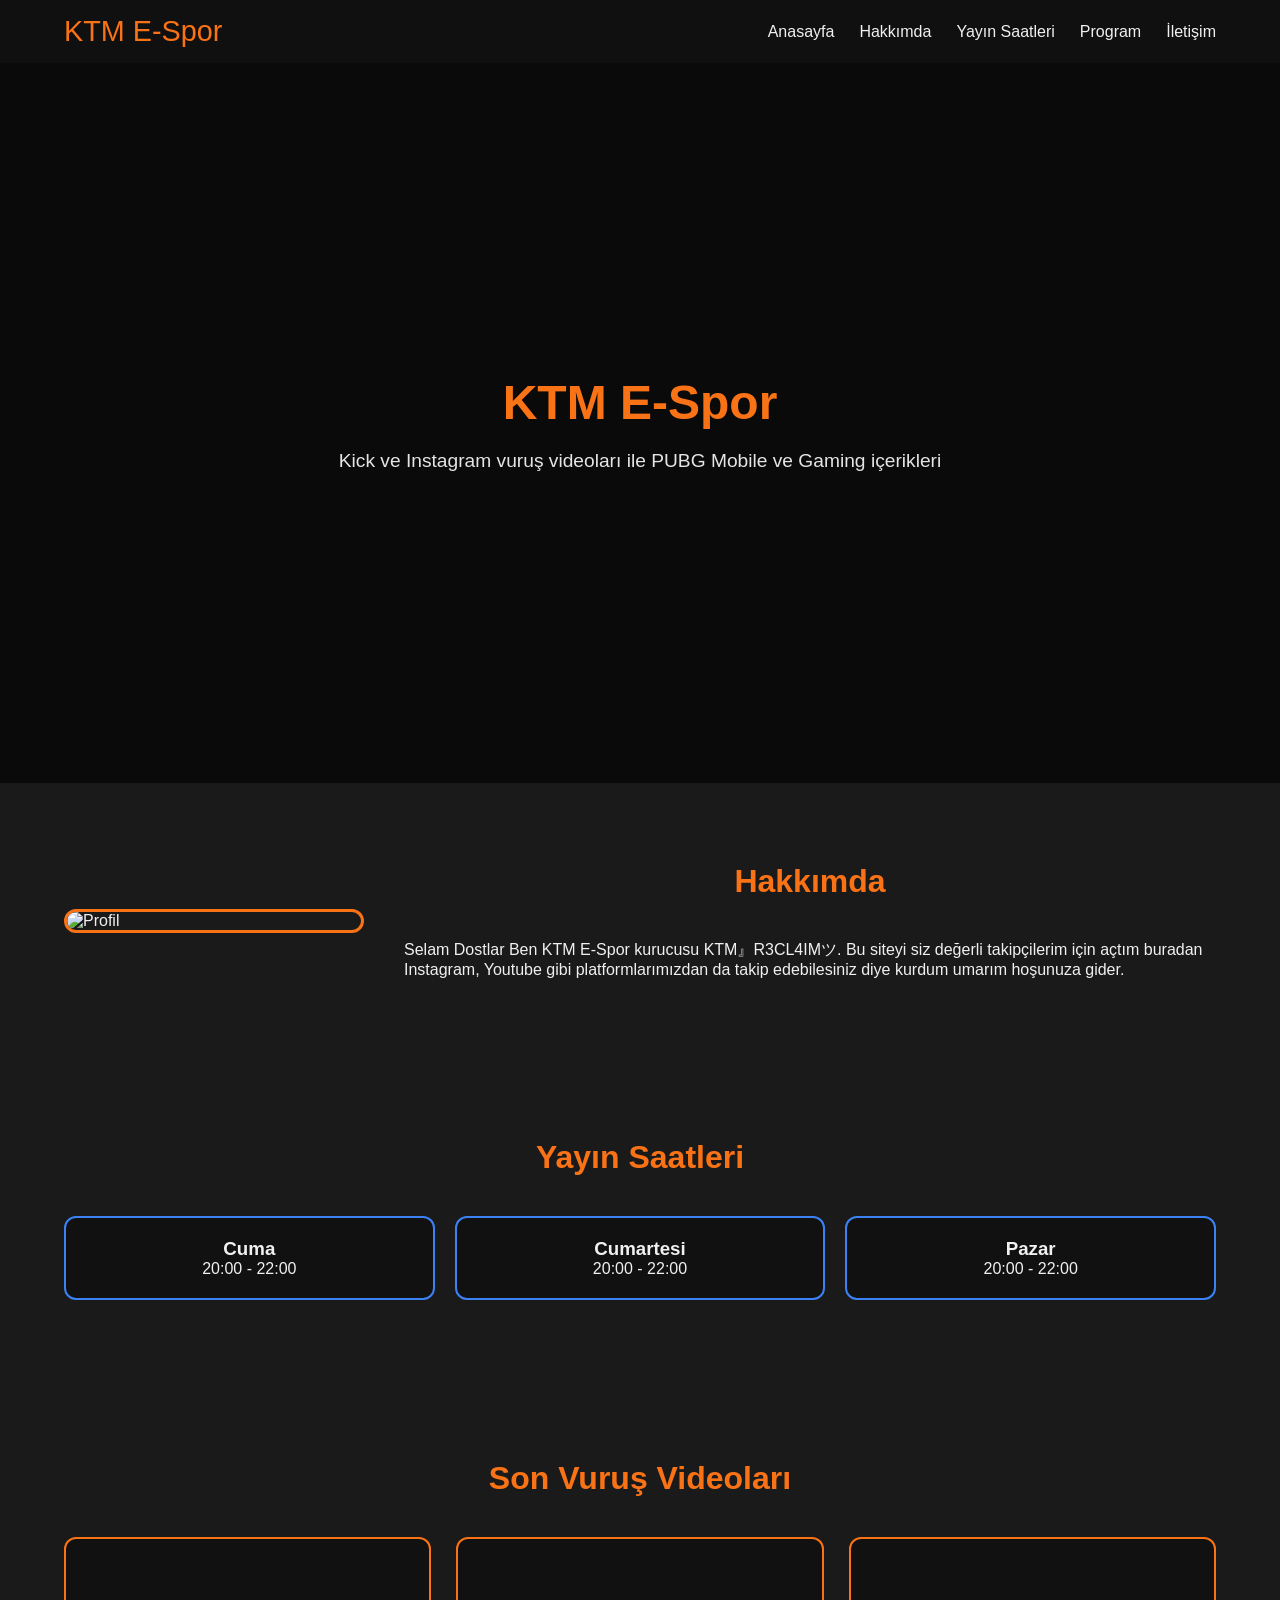
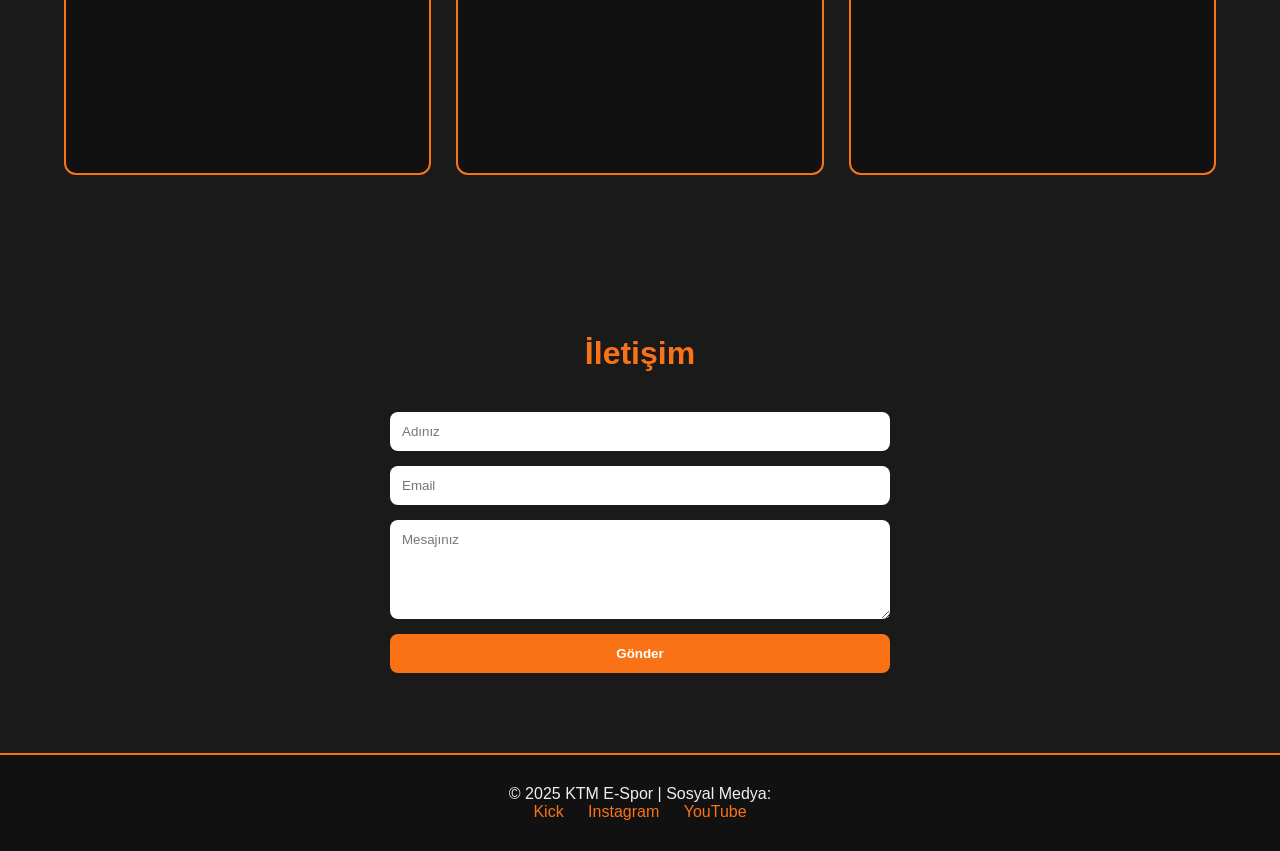
==== index.html @ 030e17f5 "Update index.html" ====
<!DOCTYPE html>
<html lang="tr">
<head>
  <meta charset="UTF-8">
  <meta name="viewport" content="width=device-width, initial-scale=1.0">
  <title>KTM E-Spor</title>
  <link rel="stylesheet" href="style.css">
</head>
<body>

  <!-- Navbar -->
  <nav class="navbar">
    <div class="logo">KTM E-Spor</div>
    <div class="menu-toggle" id="menu-toggle">
      <span></span><span></span><span></span>
    </div>
    <ul class="nav-links" id="nav-links">
      <li><a href="#home">Anasayfa</a></li>
      <li><a href="#about">Hakkımda</a></li>
      <li><a href="#schedule">Yayın Saatleri</a></li>
      <li><a href="#program">Program</a></li>
      <li><a href="#contact">İletişim</a></li>
    </ul>
  </nav>

  <!-- Hero -->
  <section class="hero" id="home">
    <div class="hero-content">
      <h1>KTM E-Spor</h1>
      <p>Kick ve Instagram vuruş videoları ile PUBG Mobile ve Gaming içerikleri</p>
    </div>
  </section>

  <!-- Hakkımda -->
  <section class="about" id="about">
    <img src="https://imgur.com/UYVGT8n.jpg" alt="Profil">
    <div class="about-text">
      <h2>Hakkımda</h2>
      <p>Selam Dostlar Ben KTM E-Spor kurucusu KTM』R3CL4IMツ. Bu siteyi siz değerli takipçilerim için açtım buradan Instagram, Youtube gibi platformlarımızdan da takip edebilesiniz diye kurdum umarım hoşunuza gider.</p>
    </div>
  </section>

  <!-- Yayın Saatleri -->
  <section id="schedule">
    <h2>Yayın Saatleri</h2>
    <div class="schedule">
      <div class="schedule-card"><h3>Cuma</h3><p>20:00 - 22:00</p></div>
      <div class="schedule-card"><h3>Cumartesi</h3><p>20:00 - 22:00</p></div>
      <div class="schedule-card"><h3>Pazar</h3><p>20:00 - 22:00</p></div>
    </div>
  </section>

  <!-- Program / Video Galerisi -->
  <section id="program">
    <h2>Son Vuruş Videoları</h2>
    <div class="video-gallery">
      <div class="video-card"><iframe src="https://youtube.com/embed/TH5iTEtnXXk" frameborder="0" allowfullscreen></iframe></div>
      <div class="video-card"><iframe src="https://youtube.com/embed/ZsOy6I8Oxq4" frameborder="0" allowfullscreen></iframe></div>
      <div class="video-card"><iframe src="https://youtube.com/embed/uGg63xW8anQ" frameborder="0" allowfullscreen></iframe></div>
    </div>
  </section>

  <!-- İletişim -->
  <section class="contact" id="contact">
    <h2>İletişim</h2>
    <form id="contactForm" action="https://formspree.io/f/mwpryryo" method="POST">
      <input type="text" name="name" placeholder="Adınız" required>
      <input type="email" name="email" placeholder="Email" required>
      <textarea name="message" placeholder="Mesajınız" rows="5" required></textarea>
      <button type="submit">Gönder</button>
    </form>
    <p id="successMessage" style="color:green; display:none; margin-top:10px;">Mesajınız gönderildi!</p>
  </section>

  <!-- Footer -->
  <footer>
    <p>© 2025 KTM E-Spor | Sosyal Medya:</p>
    <a href="#">Kick</a>
    <a href="#">Instagram</a>
    <a href="#">YouTube</a>
  </footer>

  <script src="script.js"></script>
</body>
</html>
---- style.css ----
/* Genel Reset */
* { margin:0; padding:0; box-sizing:border-box; font-family: 'Roboto', sans-serif; }

body {
    background-color: #1a1a1a;
    color: #f0f0f0;
}

a { text-decoration:none; color: inherit; }

/* Navbar */
nav {
    display:flex;
    justify-content: space-between;
    align-items:center;
    padding: 15px 5%;
    background: #111;
    position: sticky;
    top:0;
    z-index:100;
}

nav .logo {
    font-family: 'Orbitron', sans-serif;
    font-size: 1.8em;
    color: #f97316;
}

nav ul {
    display:flex;
    list-style:none;
}

nav ul li {
    margin-left:25px;
}

nav ul li a {
    transition: 0.3s;
    color:#f0f0f0;
}

nav ul li a:hover {
    color: #3b82f6;
}

/* Hero Section */
.hero {
    display:flex;
    align-items:center;
    justify-content:center;
    text-align:center;
    height:80vh;
    background: url('https://imgur.com/O3YVx8W.jpg') center/cover no-repeat;
    position: relative;
}

.hero::after {
    content:"";
    position:absolute;
    top:0; left:0;
    width:100%; height:100%;
    background: rgba(0,0,0,0.6);
}

.hero-content {
    position: relative;
    z-index:1;
    color:#fff;
}

.hero h1 {
    font-size:3em;
    margin-bottom:20px;
    color:#f97316;
}

.hero p {
    font-size:1.2em;
    color:#e5e5e5;
}

/* Sections */
section {
    padding:80px 5%;
}

section h2 {
    font-family: 'Orbitron', sans-serif;
    color:#f97316;
    font-size:2em;
    margin-bottom:40px;
    text-align:center;
}

/* Video Galerisi */
.video-gallery {
    display:grid;
    grid-template-columns: repeat(auto-fit, minmax(300px, 1fr));
    gap:25px;
}

.video-card {
    background:#111;
    padding:15px;
    border:2px solid #f97316;
    border-radius:12px;
    transition:0.3s;
}

.video-card:hover {
    border-color:#3b82f6;
}

.video-card iframe {
    width:100%;
    height:200px;
    border-radius:8px;
}

/* Yayın Saatleri */
.schedule {
    display:grid;
    grid-template-columns: repeat(auto-fit, minmax(220px, 1fr));
    gap:20px;
    text-align:center;
}

.schedule-card {
    background:#111;
    border:2px solid #3b82f6;
    padding:20px;
    border-radius:12px;
    transition:0.3s;
}

.schedule-card:hover {
    border-color:#f97316;
}

/* Hakkımda */
.about {
    display:flex;
    flex-wrap:wrap;
    align-items:center;
    gap:40px;
}

.about img {
    width:300px;
    border-radius:15px;
    border:3px solid #f97316;
}

.about-text {
    flex:1;
    min-width:250px;
}

/* Contact Form */
.contact form {
    display:flex;
    flex-direction:column;
    gap:15px;
    max-width:500px;
    margin:0 auto;
}

.contact input, .contact textarea {
    padding:12px;
    border-radius:8px;
    border:none;
    outline:none;
}

.contact button {
    padding:12px;
    border:none;
    border-radius:8px;
    background:#f97316;
    color:#fff;
    cursor:pointer;
    font-weight:bold;
    transition:0.3s;
}

.contact button:hover {
    background:#3b82f6;
}

/* Footer */
footer {
    background:#111;
    padding:30px 5%;
    text-align:center;
    border-top:2px solid #f97316;
}

footer a {
    margin:0 10px;
    color:#f97316;
    transition:0.3s;
}

footer a:hover {
    color:#3b82f6;
}

@media(max-width:768px){
    .hero h1 { font-size:2.2em; }
    .hero p { font-size:1em; }
}
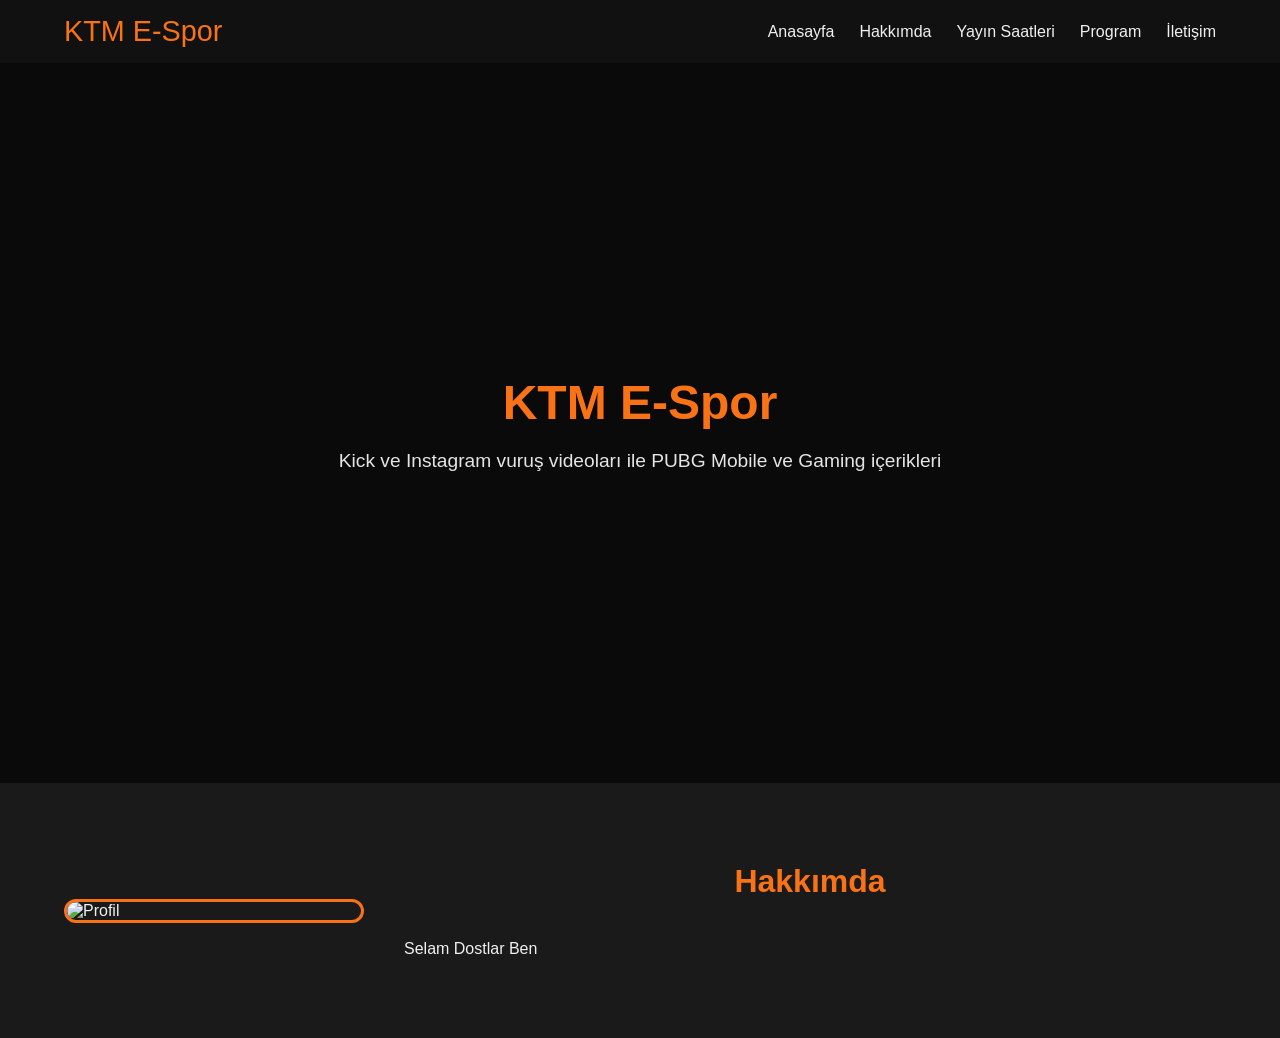
==== commit ca2972e9: "Update index.html" ====
--- a/index.html
+++ b/index.html
@@ -36,50 +36,4 @@
     <img src="https://imgur.com/UYVGT8n.jpg" alt="Profil">
     <div class="about-text">
       <h2>Hakkımda</h2>
-      <p>Selam Dostlar Ben KTM E-Spor kurucusu KTM』R3CL4IMツ. Bu siteyi siz değerli takipçilerim için açtım buradan Instagram, Youtube gibi platformlarımızdan da takip edebilesiniz diye kurdum umarım hoşunuza gider.</p>
-    </div>
-  </section>
-
-  <!-- Yayın Saatleri -->
-  <section id="schedule">
-    <h2>Yayın Saatleri</h2>
-    <div class="schedule">
-      <div class="schedule-card"><h3>Cuma</h3><p>20:00 - 22:00</p></div>
-      <div class="schedule-card"><h3>Cumartesi</h3><p>20:00 - 22:00</p></div>
-      <div class="schedule-card"><h3>Pazar</h3><p>20:00 - 22:00</p></div>
-    </div>
-  </section>
-
-  <!-- Program / Video Galerisi -->
-  <section id="program">
-    <h2>Son Vuruş Videoları</h2>
-    <div class="video-gallery">
-      <div class="video-card"><iframe src="https://youtube.com/embed/TH5iTEtnXXk" frameborder="0" allowfullscreen></iframe></div>
-      <div class="video-card"><iframe src="https://youtube.com/embed/ZsOy6I8Oxq4" frameborder="0" allowfullscreen></iframe></div>
-      <div class="video-card"><iframe src="https://youtube.com/embed/uGg63xW8anQ" frameborder="0" allowfullscreen></iframe></div>
-    </div>
-  </section>
-
-  <!-- İletişim -->
-  <section class="contact" id="contact">
-    <h2>İletişim</h2>
-    <form id="contactForm" action="https://formspree.io/f/mwpryryo" method="POST">
-      <input type="text" name="name" placeholder="Adınız" required>
-      <input type="email" name="email" placeholder="Email" required>
-      <textarea name="message" placeholder="Mesajınız" rows="5" required></textarea>
-      <button type="submit">Gönder</button>
-    </form>
-    <p id="successMessage" style="color:green; display:none; margin-top:10px;">Mesajınız gönderildi!</p>
-  </section>
-
-  <!-- Footer -->
-  <footer>
-    <p>© 2025 KTM E-Spor | Sosyal Medya:</p>
-    <a href="#">Kick</a>
-    <a href="#">Instagram</a>
-    <a href="#">YouTube</a>
-  </footer>
-
-  <script src="script.js"></script>
-</body>
-</html>
+      <p>Selam Dostlar Ben
--- a/style.css
+++ b/style.css
@@ -1,212 +1,80 @@
-/* Genel Reset */
-* { margin:0; padding:0; box-sizing:border-box; font-family: 'Roboto', sans-serif; }
-
-body {
-    background-color: #1a1a1a;
-    color: #f0f0f0;
-}
-
-a { text-decoration:none; color: inherit; }
+* {margin:0;padding:0;box-sizing:border-box;font-family:'Roboto',sans-serif;}
+body {background:#1a1a1a;color:#f0f0f0;overflow-x:hidden;}
+a{text-decoration:none;color:inherit;}
 
 /* Navbar */
 nav {
-    display:flex;
-    justify-content: space-between;
-    align-items:center;
-    padding: 15px 5%;
-    background: #111;
-    position: sticky;
-    top:0;
-    z-index:100;
+  display:flex;justify-content:space-between;align-items:center;
+  padding:15px 5%;background:#111;position:sticky;top:0;z-index:100;
+}
+.logo {font-family:'Orbitron',sans-serif;font-size:1.8em;color:#f97316;}
+.nav-links {display:flex;list-style:none;transition:0.4s;}
+.nav-links li {margin-left:25px;}
+.nav-links a {transition:0.3s;}
+.nav-links a:hover {color:#3b82f6;}
+
+/* Hamburger menu */
+.menu-toggle {display:none;flex-direction:column;cursor:pointer;}
+.menu-toggle span {
+  background:#f0f0f0;height:3px;width:25px;margin:4px 0;border-radius:2px;
+  transition:0.3s;
 }
 
-nav .logo {
-    font-family: 'Orbitron', sans-serif;
-    font-size: 1.8em;
-    color: #f97316;
+/* Hero */
+.hero {
+  display:flex;align-items:center;justify-content:center;text-align:center;
+  height:80vh;background:url('https://imgur.com/O3YVx8W.jpg') center/cover no-repeat;position:relative;
 }
+.hero::after {content:"";position:absolute;top:0;left:0;width:100%;height:100%;background:rgba(0,0,0,0.6);}
+.hero-content {position:relative;z-index:1;color:#fff;}
+.hero h1 {font-size:3em;margin-bottom:20px;color:#f97316;}
+.hero p {font-size:1.2em;color:#e5e5e5;}
 
-nav ul {
-    display:flex;
-    list-style:none;
+section {padding:80px 5%;}
+section h2 {font-family:'Orbitron',sans-serif;color:#f97316;font-size:2em;margin-bottom:40px;text-align:center;}
+
+.video-gallery {display:grid;grid-template-columns:repeat(auto-fit,minmax(300px,1fr));gap:25px;}
+.video-card {background:#111;padding:15px;border:2px solid #f97316;border-radius:12px;transition:0.3s;}
+.video-card:hover{border-color:#3b82f6;}
+.video-card iframe {width:100%;height:200px;border-radius:8px;}
+
+.schedule {display:grid;grid-template-columns:repeat(auto-fit,minmax(220px,1fr));gap:20px;text-align:center;}
+.schedule-card {background:#111;border:2px solid #3b82f6;padding:20px;border-radius:12px;transition:0.3s;}
+.schedule-card:hover {border-color:#f97316;}
+
+.about {display:flex;flex-wrap:wrap;align-items:center;gap:40px;}
+.about img {width:300px;border-radius:15px;border:3px solid #f97316;}
+.about-text {flex:1;min-width:250px;}
+
+.contact form {display:flex;flex-direction:column;gap:15px;max-width:500px;margin:0 auto;}
+.contact input,.contact textarea{padding:12px;border-radius:8px;border:none;outline:none;}
+.contact button {padding:12px;border:none;border-radius:8px;background:#f97316;color:#fff;cursor:pointer;font-weight:bold;transition:0.3s;}
+.contact button:hover{background:#3b82f6;}
+
+footer {background:#111;padding:30px 5%;text-align:center;border-top:2px solid #f97316;}
+footer a {margin:0 10px;color:#f97316;transition:0.3s;}
+footer a:hover{color:#3b82f6;}
+
+/* RESPONSIVE */
+@media (max-width:1024px){
+  .hero h1{font-size:2.5em;}
+  .hero p{font-size:1.1em;}
 }
-
-nav ul li {
-    margin-left:25px;
+@media (max-width:768px){
+  nav{padding:15px;}
+  .menu-toggle{display:flex;}
+  .nav-links{
+    position:absolute;top:60px;left:-100%;width:100%;background:#111;
+    flex-direction:column;text-align:center;padding:20px 0;
+  }
+  .nav-links.active{left:0;}
+  .nav-links li{margin:15px 0;}
+  .hero{height:70vh;}
+  .about{flex-direction:column;}
 }
-
-nav ul li a {
-    transition: 0.3s;
-    color:#f0f0f0;
+@media (max-width:480px){
+  .hero h1{font-size:1.8em;}
+  .hero p{font-size:1em;}
+  .about img{width:200px;}
+  section{padding:60px 5%;}
 }
-
-nav ul li a:hover {
-    color: #3b82f6;
-}
-
-/* Hero Section */
-.hero {
-    display:flex;
-    align-items:center;
-    justify-content:center;
-    text-align:center;
-    height:80vh;
-    background: url('https://imgur.com/O3YVx8W.jpg') center/cover no-repeat;
-    position: relative;
-}
-
-.hero::after {
-    content:"";
-    position:absolute;
-    top:0; left:0;
-    width:100%; height:100%;
-    background: rgba(0,0,0,0.6);
-}
-
-.hero-content {
-    position: relative;
-    z-index:1;
-    color:#fff;
-}
-
-.hero h1 {
-    font-size:3em;
-    margin-bottom:20px;
-    color:#f97316;
-}
-
-.hero p {
-    font-size:1.2em;
-    color:#e5e5e5;
-}
-
-/* Sections */
-section {
-    padding:80px 5%;
-}
-
-section h2 {
-    font-family: 'Orbitron', sans-serif;
-    color:#f97316;
-    font-size:2em;
-    margin-bottom:40px;
-    text-align:center;
-}
-
-/* Video Galerisi */
-.video-gallery {
-    display:grid;
-    grid-template-columns: repeat(auto-fit, minmax(300px, 1fr));
-    gap:25px;
-}
-
-.video-card {
-    background:#111;
-    padding:15px;
-    border:2px solid #f97316;
-    border-radius:12px;
-    transition:0.3s;
-}
-
-.video-card:hover {
-    border-color:#3b82f6;
-}
-
-.video-card iframe {
-    width:100%;
-    height:200px;
-    border-radius:8px;
-}
-
-/* Yayın Saatleri */
-.schedule {
-    display:grid;
-    grid-template-columns: repeat(auto-fit, minmax(220px, 1fr));
-    gap:20px;
-    text-align:center;
-}
-
-.schedule-card {
-    background:#111;
-    border:2px solid #3b82f6;
-    padding:20px;
-    border-radius:12px;
-    transition:0.3s;
-}
-
-.schedule-card:hover {
-    border-color:#f97316;
-}
-
-/* Hakkımda */
-.about {
-    display:flex;
-    flex-wrap:wrap;
-    align-items:center;
-    gap:40px;
-}
-
-.about img {
-    width:300px;
-    border-radius:15px;
-    border:3px solid #f97316;
-}
-
-.about-text {
-    flex:1;
-    min-width:250px;
-}
-
-/* Contact Form */
-.contact form {
-    display:flex;
-    flex-direction:column;
-    gap:15px;
-    max-width:500px;
-    margin:0 auto;
-}
-
-.contact input, .contact textarea {
-    padding:12px;
-    border-radius:8px;
-    border:none;
-    outline:none;
-}
-
-.contact button {
-    padding:12px;
-    border:none;
-    border-radius:8px;
-    background:#f97316;
-    color:#fff;
-    cursor:pointer;
-    font-weight:bold;
-    transition:0.3s;
-}
-
-.contact button:hover {
-    background:#3b82f6;
-}
-
-/* Footer */
-footer {
-    background:#111;
-    padding:30px 5%;
-    text-align:center;
-    border-top:2px solid #f97316;
-}
-
-footer a {
-    margin:0 10px;
-    color:#f97316;
-    transition:0.3s;
-}
-
-footer a:hover {
-    color:#3b82f6;
-}
-
-@media(max-width:768px){
-    .hero h1 { font-size:2.2em; }
-    .hero p { font-size:1em; }
-}
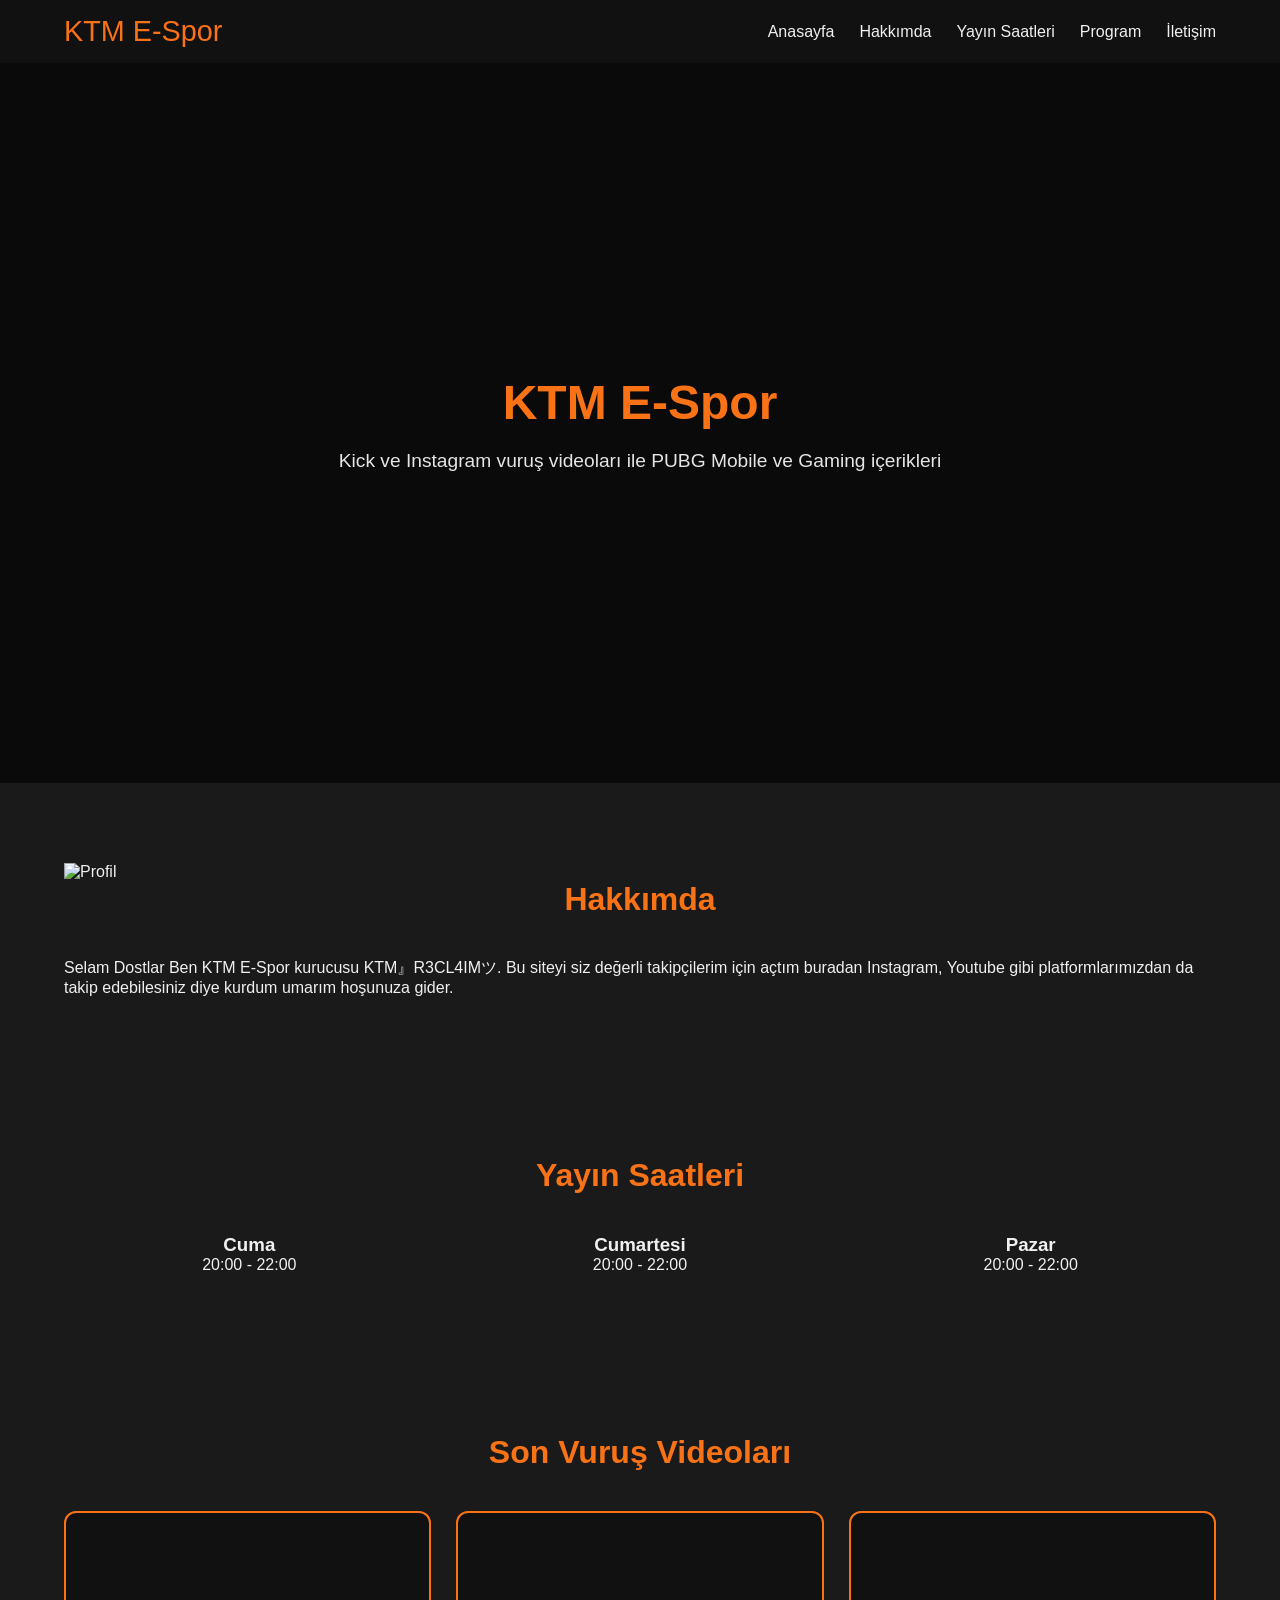
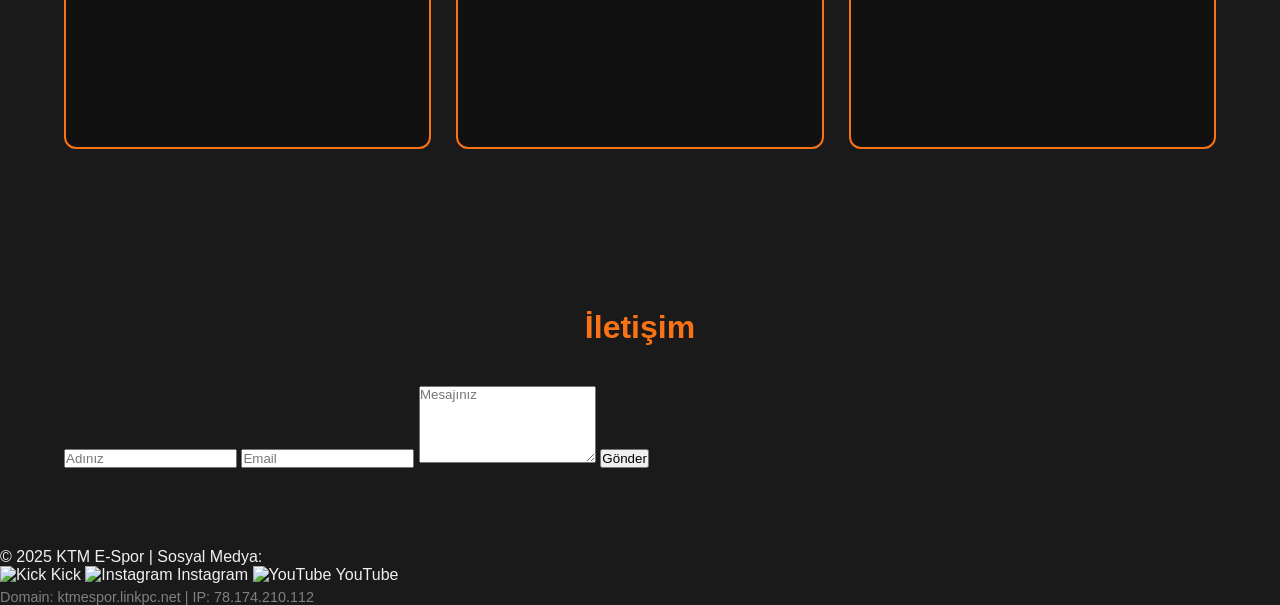
==== commit 8b186b63: "Update index.html" ====
--- a/index.html
+++ b/index.html
@@ -36,4 +36,59 @@
     <img src="https://imgur.com/UYVGT8n.jpg" alt="Profil">
     <div class="about-text">
       <h2>Hakkımda</h2>
-      <p>Selam Dostlar Ben
+      <p>Selam Dostlar Ben KTM E-Spor kurucusu KTM』R3CL4IMツ. Bu siteyi siz değerli takipçilerim için açtım buradan Instagram, Youtube gibi platformlarımızdan da takip edebilesiniz diye kurdum umarım hoşunuza gider.</p>
+    </div>
+  </section>
+
+  <!-- Yayın Saatleri -->
+  <section id="schedule">
+    <h2>Yayın Saatleri</h2>
+    <div class="schedule">
+      <div class="schedule-card"><h3>Cuma</h3><p>20:00 - 22:00</p></div>
+      <div class="schedule-card"><h3>Cumartesi</h3><p>20:00 - 22:00</p></div>
+      <div class="schedule-card"><h3>Pazar</h3><p>20:00 - 22:00</p></div>
+    </div>
+  </section>
+
+  <!-- Program / Video Galerisi -->
+  <section id="program">
+    <h2>Son Vuruş Videoları</h2>
+    <div class="video-gallery">
+      <div class="video-card"><iframe src="https://youtube.com/embed/TH5iTEtnXXk" frameborder="0" allowfullscreen></iframe></div>
+      <div class="video-card"><iframe src="https://youtube.com/embed/ZsOy6I8Oxq4" frameborder="0" allowfullscreen></iframe></div>
+      <div class="video-card"><iframe src="https://youtube.com/embed/uGg63xW8anQ" frameborder="0" allowfullscreen></iframe></div>
+    </div>
+  </section>
+
+  <!-- İletişim -->
+  <section class="contact" id="contact">
+    <h2>İletişim</h2>
+    <form id="contactForm" action="https://formspree.io/f/mwpryryo" method="POST">
+      <input type="text" name="name" placeholder="Adınız" required>
+      <input type="email" name="email" placeholder="Email" required>
+      <textarea name="message" placeholder="Mesajınız" rows="5" required></textarea>
+      <button type="submit">Gönder</button>
+    </form>
+    <p id="successMessage" style="color:green; display:none; margin-top:10px;">Mesajınız gönderildi!</p>
+  </section>
+
+  <!-- Footer -->
+  <footer>
+    <p>© 2025 KTM E-Spor | Sosyal Medya:</p>
+    <a href="https://kick.com/ktm-r3cl41m" target="_blank">
+        <img src="kick-icon.png" alt="Kick" class="social-icon"> Kick
+    </a>
+    <a href="https://www.instagram.com/ktm_r3cl41m" target="_blank">
+        <img src="instagram-icon.png" alt="Instagram" class="social-icon"> Instagram
+    </a>
+    <a href="https://www.youtube.com/@ktm_r3cl41mi" target="_blank">
+        <img src="youtube-icon.png" alt="YouTube" class="social-icon"> YouTube
+    </a>
+    <p style="margin-top:5px; font-size:0.9em; color:gray;">
+        Domain: ktmespor.linkpc.net | IP: 78.174.210.112
+    </p>
+  </footer>
+
+  <script src="script.js"></script>
+</body>
+</html>
--- a/style.css
+++ b/style.css
@@ -39,42 +39,3 @@
 .video-card iframe {width:100%;height:200px;border-radius:8px;}
 
 .schedule {display:grid;grid-template-columns:repeat(auto-fit,minmax(220px,1fr));gap:20px;text-align:center;}
-.schedule-card {background:#111;border:2px solid #3b82f6;padding:20px;border-radius:12px;transition:0.3s;}
-.schedule-card:hover {border-color:#f97316;}
-
-.about {display:flex;flex-wrap:wrap;align-items:center;gap:40px;}
-.about img {width:300px;border-radius:15px;border:3px solid #f97316;}
-.about-text {flex:1;min-width:250px;}
-
-.contact form {display:flex;flex-direction:column;gap:15px;max-width:500px;margin:0 auto;}
-.contact input,.contact textarea{padding:12px;border-radius:8px;border:none;outline:none;}
-.contact button {padding:12px;border:none;border-radius:8px;background:#f97316;color:#fff;cursor:pointer;font-weight:bold;transition:0.3s;}
-.contact button:hover{background:#3b82f6;}
-
-footer {background:#111;padding:30px 5%;text-align:center;border-top:2px solid #f97316;}
-footer a {margin:0 10px;color:#f97316;transition:0.3s;}
-footer a:hover{color:#3b82f6;}
-
-/* RESPONSIVE */
-@media (max-width:1024px){
-  .hero h1{font-size:2.5em;}
-  .hero p{font-size:1.1em;}
-}
-@media (max-width:768px){
-  nav{padding:15px;}
-  .menu-toggle{display:flex;}
-  .nav-links{
-    position:absolute;top:60px;left:-100%;width:100%;background:#111;
-    flex-direction:column;text-align:center;padding:20px 0;
-  }
-  .nav-links.active{left:0;}
-  .nav-links li{margin:15px 0;}
-  .hero{height:70vh;}
-  .about{flex-direction:column;}
-}
-@media (max-width:480px){
-  .hero h1{font-size:1.8em;}
-  .hero p{font-size:1em;}
-  .about img{width:200px;}
-  section{padding:60px 5%;}
-}
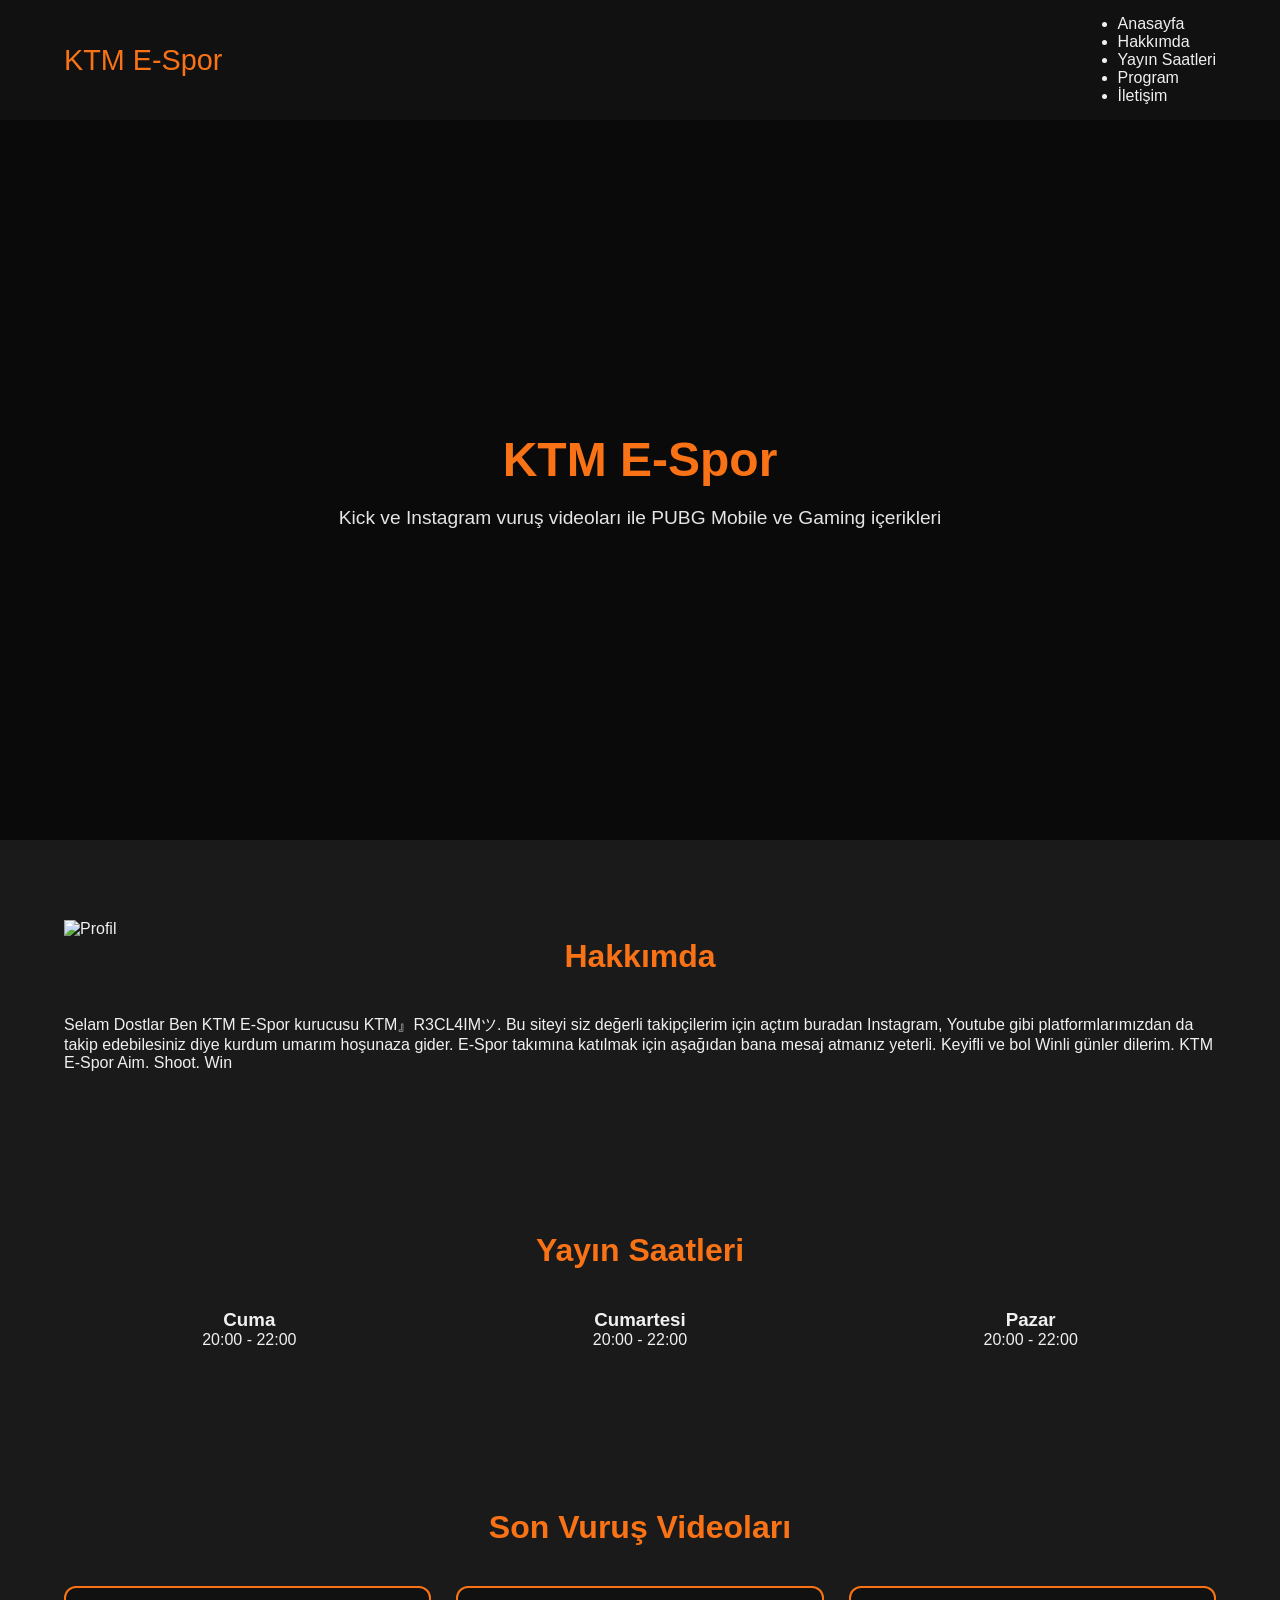
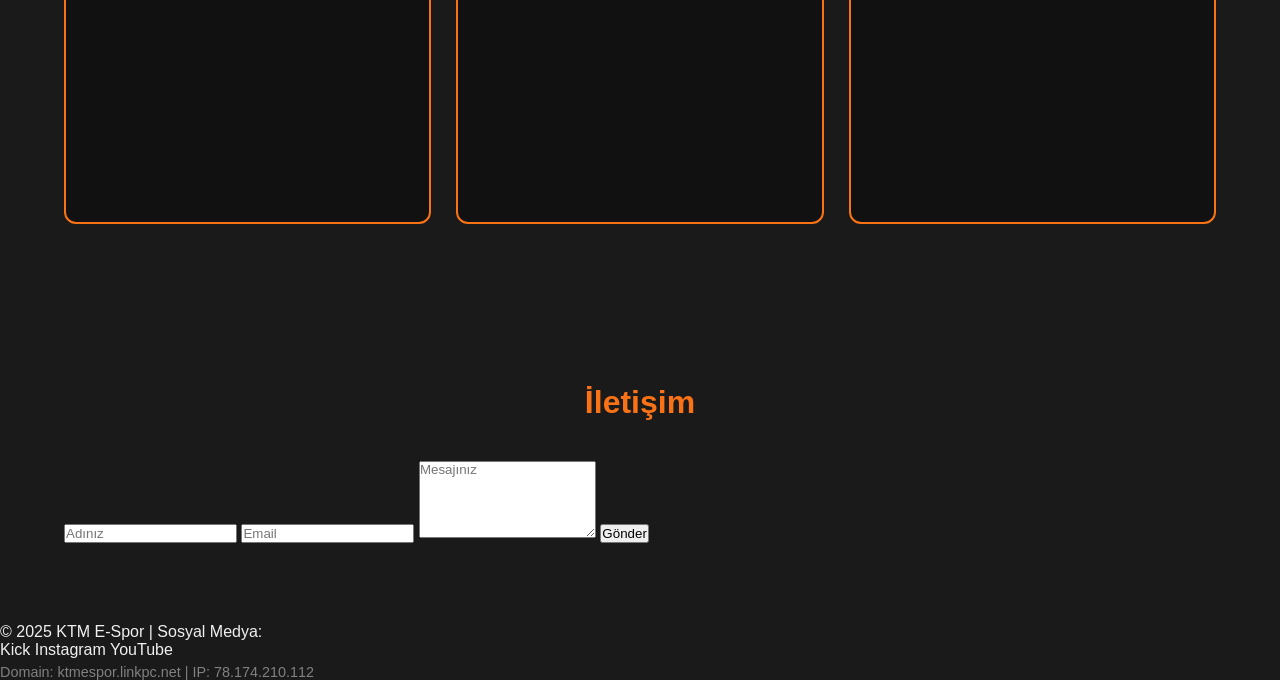
==== commit 6fa1db5a: "Update index.html" ====
--- a/index.html
+++ b/index.html
@@ -1,94 +1,115 @@
 <!DOCTYPE html>
 <html lang="tr">
 <head>
-  <meta charset="UTF-8">
-  <meta name="viewport" content="width=device-width, initial-scale=1.0">
-  <title>KTM E-Spor</title>
-  <link rel="stylesheet" href="style.css">
+    <meta charset="UTF-8">
+    <meta name="viewport" content="width=device-width, initial-scale=1.0">
+    <title>KTM E-Spor</title>
+    <link rel="stylesheet" href="style.css">
 </head>
 <body>
 
-  <!-- Navbar -->
-  <nav class="navbar">
-    <div class="logo">KTM E-Spor</div>
-    <div class="menu-toggle" id="menu-toggle">
-      <span></span><span></span><span></span>
-    </div>
-    <ul class="nav-links" id="nav-links">
-      <li><a href="#home">Anasayfa</a></li>
-      <li><a href="#about">Hakkımda</a></li>
-      <li><a href="#schedule">Yayın Saatleri</a></li>
-      <li><a href="#program">Program</a></li>
-      <li><a href="#contact">İletişim</a></li>
-    </ul>
-  </nav>
+    <!-- Navbar -->
+    <nav>
+        <div class="logo">KTM E-Spor</div>
+        <ul>
+            <li><a href="#home">Anasayfa</a></li>
+            <li><a href="#about">Hakkımda</a></li>
+            <li><a href="#schedule">Yayın Saatleri</a></li>
+            <li><a href="#program">Program</a></li>
+            <li><a href="#contact">İletişim</a></li>
+        </ul>
+    </nav>
 
-  <!-- Hero -->
-  <section class="hero" id="home">
-    <div class="hero-content">
-      <h1>KTM E-Spor</h1>
-      <p>Kick ve Instagram vuruş videoları ile PUBG Mobile ve Gaming içerikleri</p>
-    </div>
-  </section>
+    <!-- Hero -->
+    <section class="hero" id="home">
+        <div class="hero-content">
+            <h1>KTM E-Spor</h1>
+            <p>Kick ve Instagram vuruş videoları ile PUBG Mobile ve Gaming içerikleri</p>
+        </div>
+    </section>
 
-  <!-- Hakkımda -->
-  <section class="about" id="about">
-    <img src="https://imgur.com/UYVGT8n.jpg" alt="Profil">
-    <div class="about-text">
-      <h2>Hakkımda</h2>
-      <p>Selam Dostlar Ben KTM E-Spor kurucusu KTM』R3CL4IMツ. Bu siteyi siz değerli takipçilerim için açtım buradan Instagram, Youtube gibi platformlarımızdan da takip edebilesiniz diye kurdum umarım hoşunuza gider.</p>
-    </div>
-  </section>
+    <!-- Hakkımda -->
+    <section class="about" id="about">
+        <img src="https://imgur.com/UYVGT8n.jpg" alt="Profil">
+        <div class="about-text">
+            <h2>Hakkımda</h2>
+            <p>Selam Dostlar Ben KTM E-Spor kurucusu KTM』R3CL4IMツ. Bu siteyi siz değerli takipçilerim için açtım buradan Instagram, Youtube gibi platformlarımızdan da takip edebilesiniz diye kurdum umarım hoşunaza gider. E-Spor takımına katılmak için aşağıdan bana mesaj atmanız yeterli. Keyifli ve bol Winli günler dilerim. 
+              KTM E-Spor 
+              Aim. Shoot. Win</p>
+        </div>
+    </section>
 
-  <!-- Yayın Saatleri -->
-  <section id="schedule">
-    <h2>Yayın Saatleri</h2>
-    <div class="schedule">
-      <div class="schedule-card"><h3>Cuma</h3><p>20:00 - 22:00</p></div>
-      <div class="schedule-card"><h3>Cumartesi</h3><p>20:00 - 22:00</p></div>
-      <div class="schedule-card"><h3>Pazar</h3><p>20:00 - 22:00</p></div>
-    </div>
-  </section>
+    <!-- Yayın Saatleri -->
+    <section id="schedule">
+        <h2>Yayın Saatleri</h2>
+        <div class="schedule">
+            <div class="schedule-card">
+                <h3>Cuma</h3>
+                <p>20:00 - 22:00</p>
+            </div>
+            <div class="schedule-card">
+                <h3>Cumartesi</h3>
+                <p>20:00 - 22:00</p>
+            </div>
+            <div class="schedule-card">
+                <h3>Pazar</h3>
+                <p>20:00 - 22:00</p>
+            </div>
+        </div>
+    </section>
 
-  <!-- Program / Video Galerisi -->
-  <section id="program">
-    <h2>Son Vuruş Videoları</h2>
-    <div class="video-gallery">
-      <div class="video-card"><iframe src="https://youtube.com/embed/TH5iTEtnXXk" frameborder="0" allowfullscreen></iframe></div>
-      <div class="video-card"><iframe src="https://youtube.com/embed/ZsOy6I8Oxq4" frameborder="0" allowfullscreen></iframe></div>
-      <div class="video-card"><iframe src="https://youtube.com/embed/uGg63xW8anQ" frameborder="0" allowfullscreen></iframe></div>
-    </div>
-  </section>
+    <!-- Program / Video Galerisi -->
+    <section id="program">
+        <h2>Son Vuruş Videoları</h2>
+        <div class="video-gallery">
+            <div class="video-card">
+                <iframe src="https://youtube.com/embed/TH5iTEtnXXk?si=mGfj9LtG4CnEczux" frameborder="0" allowfullscreen></iframe>
+            </div>
+            <div class="video-card">
+                <iframe src="https://youtube.com/embed/ZsOy6I8Oxq4?si=OqapMCtTAvAnZ4uk" frameborder="0" allowfullscreen></iframe>
+            </div>
+            <div class="video-card">
+                <iframe src="https://youtube.com/embed/uGg63xW8anQ?si=ls1WWH4QS-8iv2Q2" frameborder="0" allowfullscreen></iframe>
+            </div>
+        </div>
+    </section>
 
-  <!-- İletişim -->
-  <section class="contact" id="contact">
-    <h2>İletişim</h2>
-    <form id="contactForm" action="https://formspree.io/f/mwpryryo" method="POST">
-      <input type="text" name="name" placeholder="Adınız" required>
-      <input type="email" name="email" placeholder="Email" required>
-      <textarea name="message" placeholder="Mesajınız" rows="5" required></textarea>
-      <button type="submit">Gönder</button>
-    </form>
-    <p id="successMessage" style="color:green; display:none; margin-top:10px;">Mesajınız gönderildi!</p>
-  </section>
+    <!-- İletişim -->
+    <section class="contact" id="contact">
+        <h2>İletişim</h2>
+        <form id="contactForm" action="https://formspree.io/f/mwpryryo" method="POST">
+            <input type="text" name="name" placeholder="Adınız" required>
+            <input type="email" name="email" placeholder="Email" required>
+            <textarea name="message" placeholder="Mesajınız" rows="5" required></textarea>
+            <button type="submit">Gönder</button>
+        </form>
+        <p id="successMessage" style="color:green; display:none; margin-top:10px;">Mesajınız gönderildi!</p>
+    </section>
 
-  <!-- Footer -->
-  <footer>
-    <p>© 2025 KTM E-Spor | Sosyal Medya:</p>
-    <a href="https://kick.com/ktm-r3cl41m" target="_blank">
-        <img src="kick-icon.png" alt="Kick" class="social-icon"> Kick
-    </a>
-    <a href="https://www.instagram.com/ktm_r3cl41m" target="_blank">
-        <img src="instagram-icon.png" alt="Instagram" class="social-icon"> Instagram
-    </a>
-    <a href="https://www.youtube.com/@ktm_r3cl41mi" target="_blank">
-        <img src="youtube-icon.png" alt="YouTube" class="social-icon"> YouTube
-    </a>
-    <p style="margin-top:5px; font-size:0.9em; color:gray;">
-        Domain: ktmespor.linkpc.net | IP: 78.174.210.112
-    </p>
-  </footer>
+    <!-- Footer -->
+    <footer>
+        <p>© 2025 KTM E-Spor | Sosyal Medya:</p>
+        <a href="#">Kick</a>
+        <a href="#">Instagram</a>
+        <a href="#">YouTube</a>
+        <!-- Domain ve IP bilgisi -->
+        <p style="margin-top:5px; font-size:0.9em; color:gray;">
+            Domain: ktmespor.linkpc.net | IP: 78.174.210.112
+        </p>
+    </footer>
 
-  <script src="script.js"></script>
+    <!-- JS dosyası -->
+    <script src="script.js"></script>
+
+    <!-- Opsiyonel: console'da gösterim -->
+    <script>
+        const siteInfo = {
+            domain: "ktmespor.linkpc.net",
+            ip: "78.174.210.112"
+        };
+        console.log("Site Domain:", siteInfo.domain);
+        console.log("Site IP:", siteInfo.ip);
+    </script>
+
 </body>
 </html>
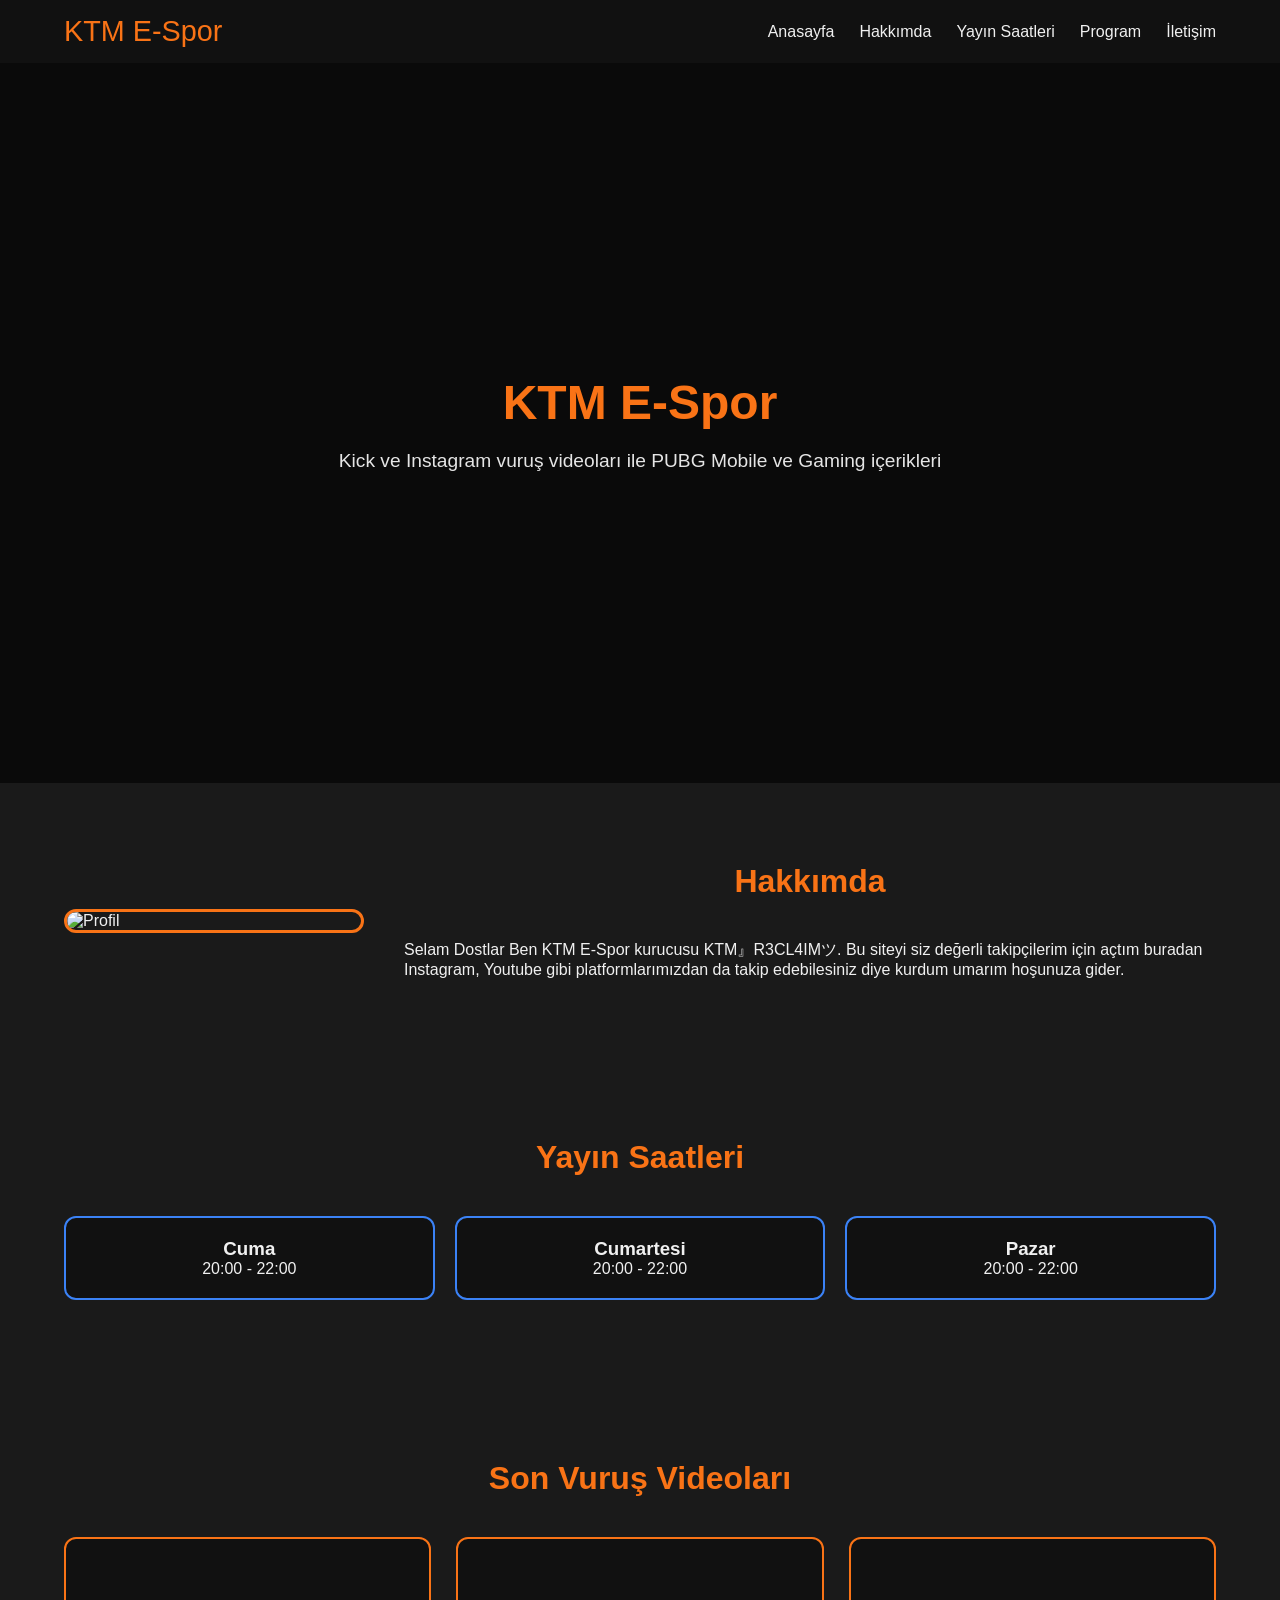
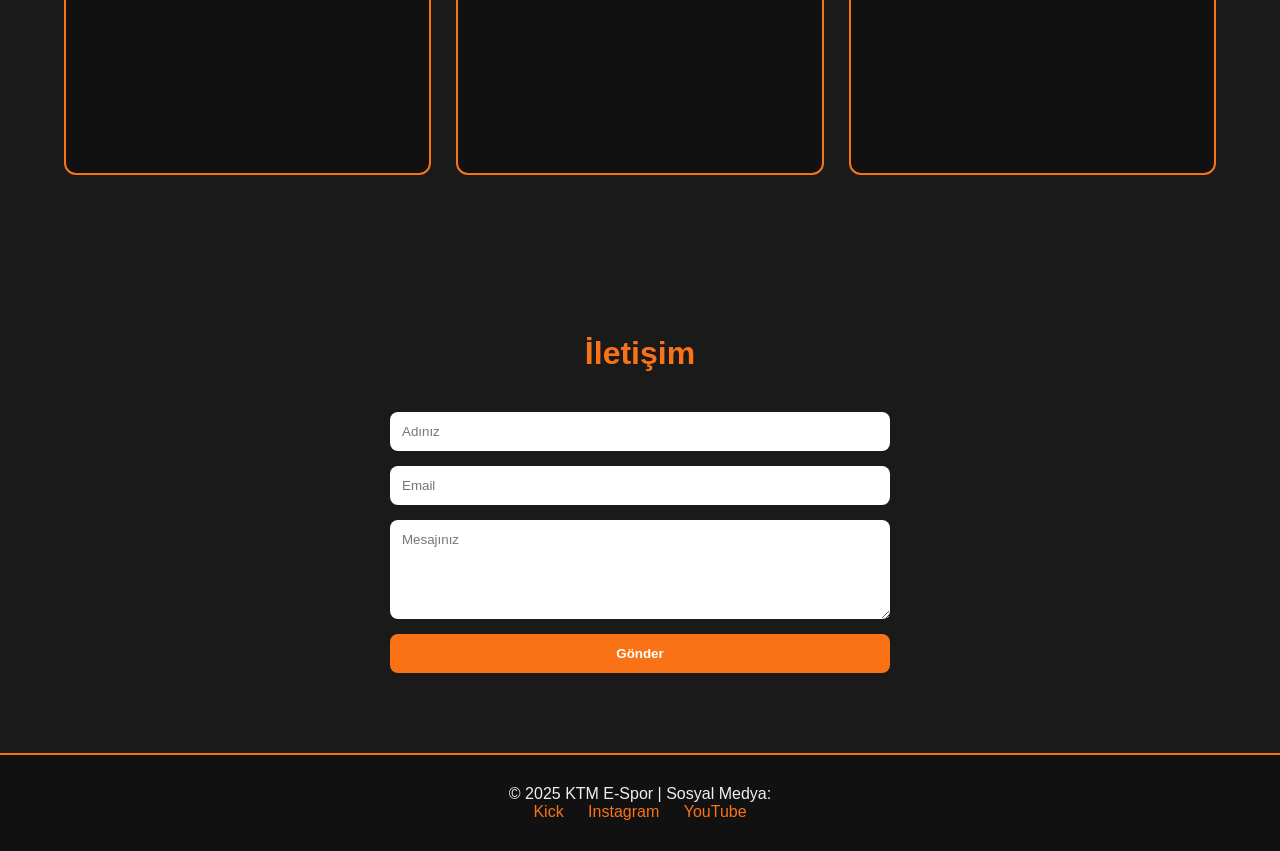
==== commit 35d4ad80: "Update index.html" ====
--- a/index.html
+++ b/index.html
@@ -1,115 +1,85 @@
 <!DOCTYPE html>
 <html lang="tr">
 <head>
-    <meta charset="UTF-8">
-    <meta name="viewport" content="width=device-width, initial-scale=1.0">
-    <title>KTM E-Spor</title>
-    <link rel="stylesheet" href="style.css">
+  <meta charset="UTF-8">
+  <meta name="viewport" content="width=device-width, initial-scale=1.0">
+  <title>KTM E-Spor</title>
+  <link rel="stylesheet" href="style.css">
 </head>
 <body>
 
-    <!-- Navbar -->
-    <nav>
-        <div class="logo">KTM E-Spor</div>
-        <ul>
-            <li><a href="#home">Anasayfa</a></li>
-            <li><a href="#about">Hakkımda</a></li>
-            <li><a href="#schedule">Yayın Saatleri</a></li>
-            <li><a href="#program">Program</a></li>
-            <li><a href="#contact">İletişim</a></li>
-        </ul>
-    </nav>
+  <!-- Navbar -->
+  <nav class="navbar">
+    <div class="logo">KTM E-Spor</div>
+    <div class="menu-toggle" id="menu-toggle">
+      <span></span><span></span><span></span>
+    </div>
+    <ul class="nav-links" id="nav-links">
+      <li><a href="#home">Anasayfa</a></li>
+      <li><a href="#about">Hakkımda</a></li>
+      <li><a href="#schedule">Yayın Saatleri</a></li>
+      <li><a href="#program">Program</a></li>
+      <li><a href="#contact">İletişim</a></li>
+    </ul>
+  </nav>
 
-    <!-- Hero -->
-    <section class="hero" id="home">
-        <div class="hero-content">
-            <h1>KTM E-Spor</h1>
-            <p>Kick ve Instagram vuruş videoları ile PUBG Mobile ve Gaming içerikleri</p>
-        </div>
-    </section>
+  <!-- Hero -->
+  <section class="hero" id="home">
+    <div class="hero-content">
+      <h1>KTM E-Spor</h1>
+      <p>Kick ve Instagram vuruş videoları ile PUBG Mobile ve Gaming içerikleri</p>
+    </div>
+  </section>
 
-    <!-- Hakkımda -->
-    <section class="about" id="about">
-        <img src="https://imgur.com/UYVGT8n.jpg" alt="Profil">
-        <div class="about-text">
-            <h2>Hakkımda</h2>
-            <p>Selam Dostlar Ben KTM E-Spor kurucusu KTM』R3CL4IMツ. Bu siteyi siz değerli takipçilerim için açtım buradan Instagram, Youtube gibi platformlarımızdan da takip edebilesiniz diye kurdum umarım hoşunaza gider. E-Spor takımına katılmak için aşağıdan bana mesaj atmanız yeterli. Keyifli ve bol Winli günler dilerim. 
-              KTM E-Spor 
-              Aim. Shoot. Win</p>
-        </div>
-    </section>
+  <!-- Hakkımda -->
+  <section class="about" id="about">
+    <img src="https://imgur.com/UYVGT8n.jpg" alt="Profil">
+    <div class="about-text">
+      <h2>Hakkımda</h2>
+      <p>Selam Dostlar Ben KTM E-Spor kurucusu KTM』R3CL4IMツ. Bu siteyi siz değerli takipçilerim için açtım buradan Instagram, Youtube gibi platformlarımızdan da takip edebilesiniz diye kurdum umarım hoşunuza gider.</p>
+    </div>
+  </section>
 
-    <!-- Yayın Saatleri -->
-    <section id="schedule">
-        <h2>Yayın Saatleri</h2>
-        <div class="schedule">
-            <div class="schedule-card">
-                <h3>Cuma</h3>
-                <p>20:00 - 22:00</p>
-            </div>
-            <div class="schedule-card">
-                <h3>Cumartesi</h3>
-                <p>20:00 - 22:00</p>
-            </div>
-            <div class="schedule-card">
-                <h3>Pazar</h3>
-                <p>20:00 - 22:00</p>
-            </div>
-        </div>
-    </section>
+  <!-- Yayın Saatleri -->
+  <section id="schedule">
+    <h2>Yayın Saatleri</h2>
+    <div class="schedule">
+      <div class="schedule-card"><h3>Cuma</h3><p>20:00 - 22:00</p></div>
+      <div class="schedule-card"><h3>Cumartesi</h3><p>20:00 - 22:00</p></div>
+      <div class="schedule-card"><h3>Pazar</h3><p>20:00 - 22:00</p></div>
+    </div>
+  </section>
 
-    <!-- Program / Video Galerisi -->
-    <section id="program">
-        <h2>Son Vuruş Videoları</h2>
-        <div class="video-gallery">
-            <div class="video-card">
-                <iframe src="https://youtube.com/embed/TH5iTEtnXXk?si=mGfj9LtG4CnEczux" frameborder="0" allowfullscreen></iframe>
-            </div>
-            <div class="video-card">
-                <iframe src="https://youtube.com/embed/ZsOy6I8Oxq4?si=OqapMCtTAvAnZ4uk" frameborder="0" allowfullscreen></iframe>
-            </div>
-            <div class="video-card">
-                <iframe src="https://youtube.com/embed/uGg63xW8anQ?si=ls1WWH4QS-8iv2Q2" frameborder="0" allowfullscreen></iframe>
-            </div>
-        </div>
-    </section>
+  <!-- Program / Video Galerisi -->
+  <section id="program">
+    <h2>Son Vuruş Videoları</h2>
+    <div class="video-gallery">
+      <div class="video-card"><iframe src="https://youtube.com/embed/TH5iTEtnXXk" frameborder="0" allowfullscreen></iframe></div>
+      <div class="video-card"><iframe src="https://youtube.com/embed/ZsOy6I8Oxq4" frameborder="0" allowfullscreen></iframe></div>
+      <div class="video-card"><iframe src="https://youtube.com/embed/uGg63xW8anQ" frameborder="0" allowfullscreen></iframe></div>
+    </div>
+  </section>
 
-    <!-- İletişim -->
-    <section class="contact" id="contact">
-        <h2>İletişim</h2>
-        <form id="contactForm" action="https://formspree.io/f/mwpryryo" method="POST">
-            <input type="text" name="name" placeholder="Adınız" required>
-            <input type="email" name="email" placeholder="Email" required>
-            <textarea name="message" placeholder="Mesajınız" rows="5" required></textarea>
-            <button type="submit">Gönder</button>
-        </form>
-        <p id="successMessage" style="color:green; display:none; margin-top:10px;">Mesajınız gönderildi!</p>
-    </section>
+  <!-- İletişim -->
+  <section class="contact" id="contact">
+    <h2>İletişim</h2>
+    <form id="contactForm" action="https://formspree.io/f/mwpryryo" method="POST">
+      <input type="text" name="name" placeholder="Adınız" required>
+      <input type="email" name="email" placeholder="Email" required>
+      <textarea name="message" placeholder="Mesajınız" rows="5" required></textarea>
+      <button type="submit">Gönder</button>
+    </form>
+    <p id="successMessage" style="color:green; display:none; margin-top:10px;">Mesajınız gönderildi!</p>
+  </section>
 
-    <!-- Footer -->
-    <footer>
-        <p>© 2025 KTM E-Spor | Sosyal Medya:</p>
-        <a href="#">Kick</a>
-        <a href="#">Instagram</a>
-        <a href="#">YouTube</a>
-        <!-- Domain ve IP bilgisi -->
-        <p style="margin-top:5px; font-size:0.9em; color:gray;">
-            Domain: ktmespor.linkpc.net | IP: 78.174.210.112
-        </p>
-    </footer>
+  <!-- Footer -->
+  <footer>
+    <p>© 2025 KTM E-Spor | Sosyal Medya:</p>
+    <a href="#">Kick</a>
+    <a href="#">Instagram</a>
+    <a href="#">YouTube</a>
+  </footer>
 
-    <!-- JS dosyası -->
-    <script src="script.js"></script>
-
-    <!-- Opsiyonel: console'da gösterim -->
-    <script>
-        const siteInfo = {
-            domain: "ktmespor.linkpc.net",
-            ip: "78.174.210.112"
-        };
-        console.log("Site Domain:", siteInfo.domain);
-        console.log("Site IP:", siteInfo.ip);
-    </script>
-
+  <script src="script.js"></script>
 </body>
 </html>
--- a/style.css
+++ b/style.css
@@ -1,41 +1,212 @@
-* {margin:0;padding:0;box-sizing:border-box;font-family:'Roboto',sans-serif;}
-body {background:#1a1a1a;color:#f0f0f0;overflow-x:hidden;}
-a{text-decoration:none;color:inherit;}
+/* Genel Reset */
+* { margin:0; padding:0; box-sizing:border-box; font-family: 'Roboto', sans-serif; }
+
+body {
+    background-color: #1a1a1a;
+    color: #f0f0f0;
+}
+
+a { text-decoration:none; color: inherit; }
 
 /* Navbar */
 nav {
-  display:flex;justify-content:space-between;align-items:center;
-  padding:15px 5%;background:#111;position:sticky;top:0;z-index:100;
-}
-.logo {font-family:'Orbitron',sans-serif;font-size:1.8em;color:#f97316;}
-.nav-links {display:flex;list-style:none;transition:0.4s;}
-.nav-links li {margin-left:25px;}
-.nav-links a {transition:0.3s;}
-.nav-links a:hover {color:#3b82f6;}
-
-/* Hamburger menu */
-.menu-toggle {display:none;flex-direction:column;cursor:pointer;}
-.menu-toggle span {
-  background:#f0f0f0;height:3px;width:25px;margin:4px 0;border-radius:2px;
-  transition:0.3s;
-}
-
-/* Hero */
+    display:flex;
+    justify-content: space-between;
+    align-items:center;
+    padding: 15px 5%;
+    background: #111;
+    position: sticky;
+    top:0;
+    z-index:100;
+}
+
+nav .logo {
+    font-family: 'Orbitron', sans-serif;
+    font-size: 1.8em;
+    color: #f97316;
+}
+
+nav ul {
+    display:flex;
+    list-style:none;
+}
+
+nav ul li {
+    margin-left:25px;
+}
+
+nav ul li a {
+    transition: 0.3s;
+    color:#f0f0f0;
+}
+
+nav ul li a:hover {
+    color: #3b82f6;
+}
+
+/* Hero Section */
 .hero {
-  display:flex;align-items:center;justify-content:center;text-align:center;
-  height:80vh;background:url('https://imgur.com/O3YVx8W.jpg') center/cover no-repeat;position:relative;
-}
-.hero::after {content:"";position:absolute;top:0;left:0;width:100%;height:100%;background:rgba(0,0,0,0.6);}
-.hero-content {position:relative;z-index:1;color:#fff;}
-.hero h1 {font-size:3em;margin-bottom:20px;color:#f97316;}
-.hero p {font-size:1.2em;color:#e5e5e5;}
-
-section {padding:80px 5%;}
-section h2 {font-family:'Orbitron',sans-serif;color:#f97316;font-size:2em;margin-bottom:40px;text-align:center;}
-
-.video-gallery {display:grid;grid-template-columns:repeat(auto-fit,minmax(300px,1fr));gap:25px;}
-.video-card {background:#111;padding:15px;border:2px solid #f97316;border-radius:12px;transition:0.3s;}
-.video-card:hover{border-color:#3b82f6;}
-.video-card iframe {width:100%;height:200px;border-radius:8px;}
-
-.schedule {display:grid;grid-template-columns:repeat(auto-fit,minmax(220px,1fr));gap:20px;text-align:center;}
+    display:flex;
+    align-items:center;
+    justify-content:center;
+    text-align:center;
+    height:80vh;
+    background: url('https://imgur.com/O3YVx8W.jpg') center/cover no-repeat;
+    position: relative;
+}
+
+.hero::after {
+    content:"";
+    position:absolute;
+    top:0; left:0;
+    width:100%; height:100%;
+    background: rgba(0,0,0,0.6);
+}
+
+.hero-content {
+    position: relative;
+    z-index:1;
+    color:#fff;
+}
+
+.hero h1 {
+    font-size:3em;
+    margin-bottom:20px;
+    color:#f97316;
+}
+
+.hero p {
+    font-size:1.2em;
+    color:#e5e5e5;
+}
+
+/* Sections */
+section {
+    padding:80px 5%;
+}
+
+section h2 {
+    font-family: 'Orbitron', sans-serif;
+    color:#f97316;
+    font-size:2em;
+    margin-bottom:40px;
+    text-align:center;
+}
+
+/* Video Galerisi */
+.video-gallery {
+    display:grid;
+    grid-template-columns: repeat(auto-fit, minmax(300px, 1fr));
+    gap:25px;
+}
+
+.video-card {
+    background:#111;
+    padding:15px;
+    border:2px solid #f97316;
+    border-radius:12px;
+    transition:0.3s;
+}
+
+.video-card:hover {
+    border-color:#3b82f6;
+}
+
+.video-card iframe {
+    width:100%;
+    height:200px;
+    border-radius:8px;
+}
+
+/* Yayın Saatleri */
+.schedule {
+    display:grid;
+    grid-template-columns: repeat(auto-fit, minmax(220px, 1fr));
+    gap:20px;
+    text-align:center;
+}
+
+.schedule-card {
+    background:#111;
+    border:2px solid #3b82f6;
+    padding:20px;
+    border-radius:12px;
+    transition:0.3s;
+}
+
+.schedule-card:hover {
+    border-color:#f97316;
+}
+
+/* Hakkımda */
+.about {
+    display:flex;
+    flex-wrap:wrap;
+    align-items:center;
+    gap:40px;
+}
+
+.about img {
+    width:300px;
+    border-radius:15px;
+    border:3px solid #f97316;
+}
+
+.about-text {
+    flex:1;
+    min-width:250px;
+}
+
+/* Contact Form */
+.contact form {
+    display:flex;
+    flex-direction:column;
+    gap:15px;
+    max-width:500px;
+    margin:0 auto;
+}
+
+.contact input, .contact textarea {
+    padding:12px;
+    border-radius:8px;
+    border:none;
+    outline:none;
+}
+
+.contact button {
+    padding:12px;
+    border:none;
+    border-radius:8px;
+    background:#f97316;
+    color:#fff;
+    cursor:pointer;
+    font-weight:bold;
+    transition:0.3s;
+}
+
+.contact button:hover {
+    background:#3b82f6;
+}
+
+/* Footer */
+footer {
+    background:#111;
+    padding:30px 5%;
+    text-align:center;
+    border-top:2px solid #f97316;
+}
+
+footer a {
+    margin:0 10px;
+    color:#f97316;
+    transition:0.3s;
+}
+
+footer a:hover {
+    color:#3b82f6;
+}
+
+@media(max-width:768px){
+    .hero h1 { font-size:2.2em; }
+    .hero p { font-size:1em; }
+}
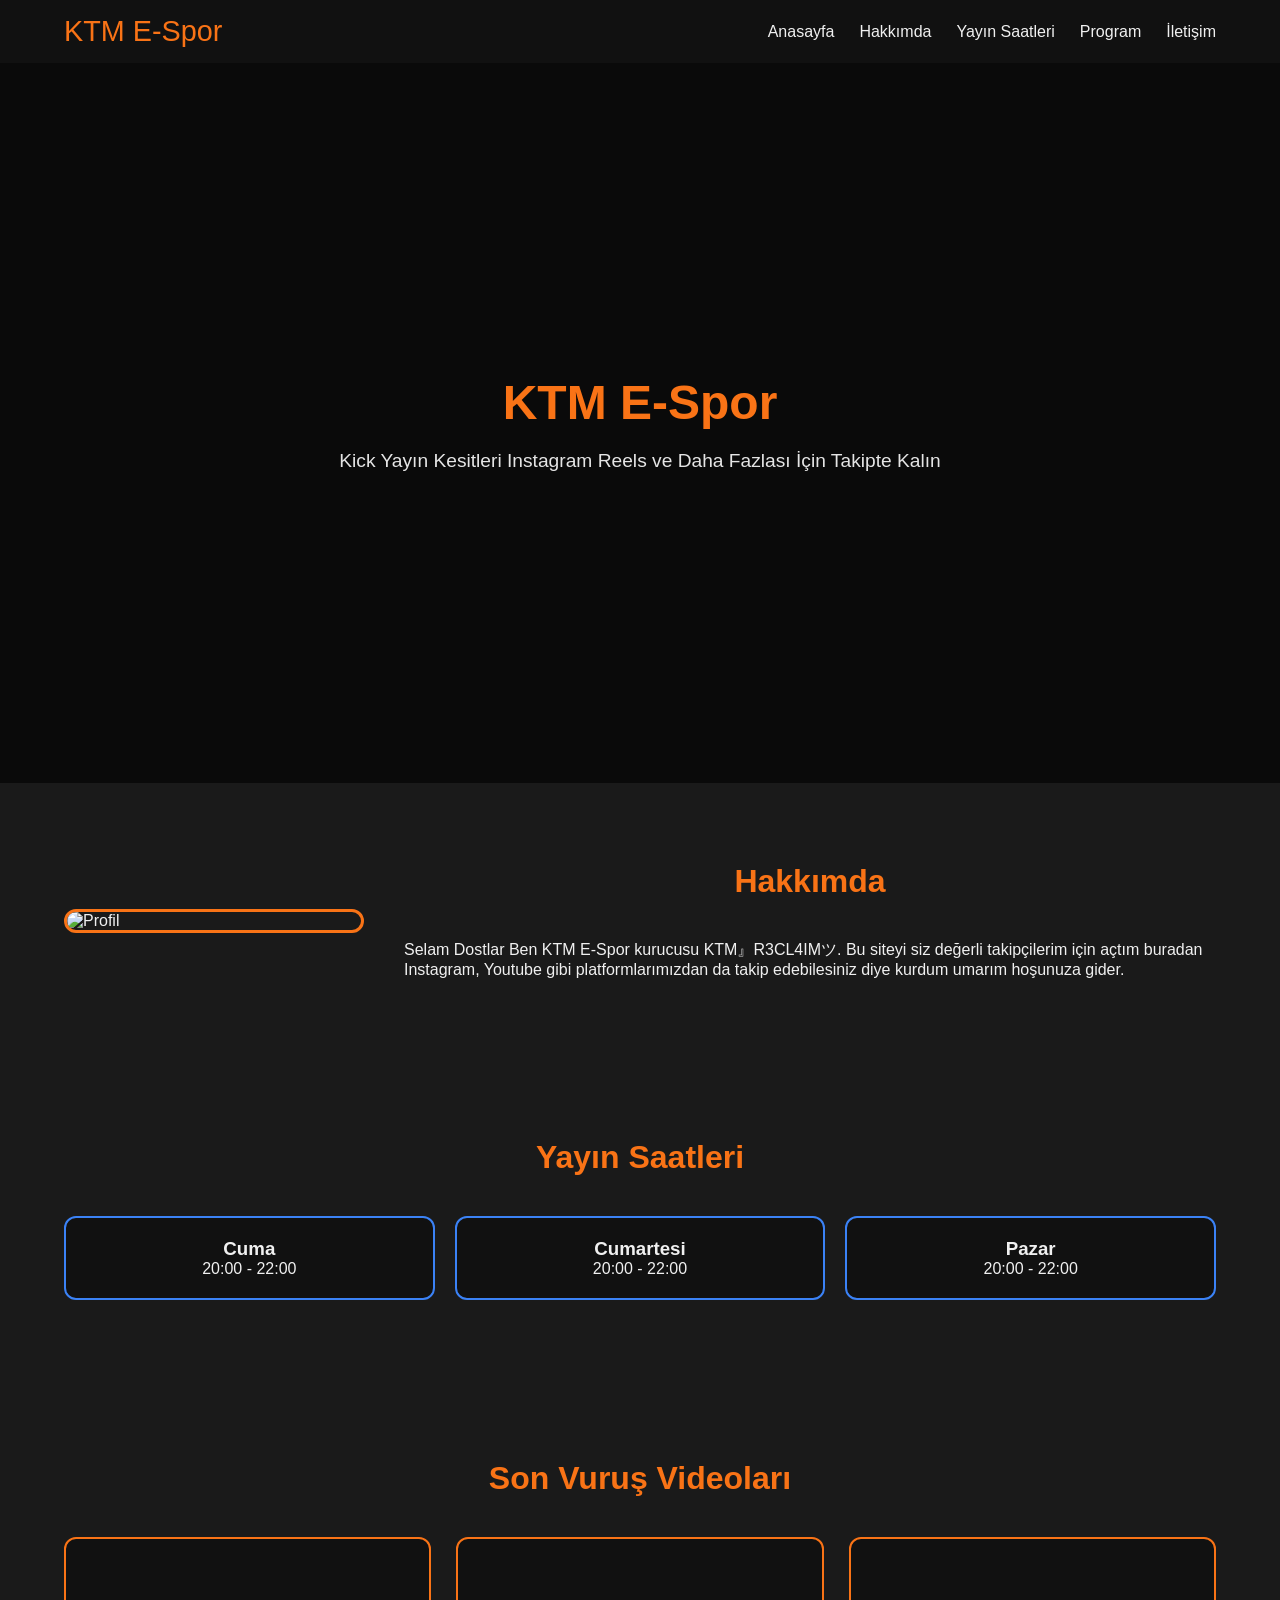
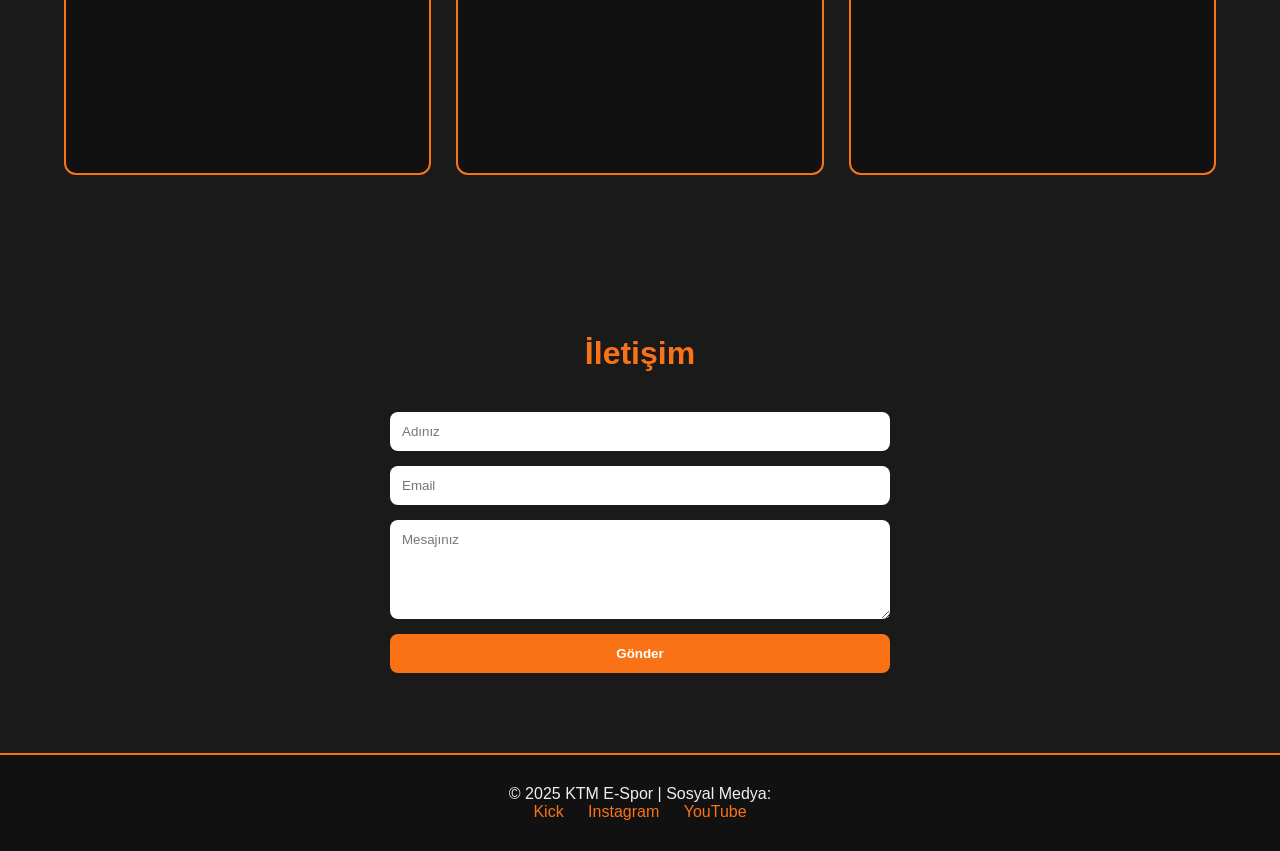
==== commit f5cfa20b: "Update hero section description in index.html" ====
--- a/index.html
+++ b/index.html
@@ -27,7 +27,7 @@
   <section class="hero" id="home">
     <div class="hero-content">
       <h1>KTM E-Spor</h1>
-      <p>Kick ve Instagram vuruş videoları ile PUBG Mobile ve Gaming içerikleri</p>
+      <p>Kick Yayın Kesitleri Instagram Reels ve Daha Fazlası İçin Takipte Kalın</p>
     </div>
   </section>
 
--- a/style.css
+++ b/style.css
@@ -1,212 +1,80 @@
-/* Genel Reset */
-* { margin:0; padding:0; box-sizing:border-box; font-family: 'Roboto', sans-serif; }
-
-body {
-    background-color: #1a1a1a;
-    color: #f0f0f0;
-}
-
-a { text-decoration:none; color: inherit; }
+* {margin:0;padding:0;box-sizing:border-box;font-family:'Roboto',sans-serif;}
+body {background:#1a1a1a;color:#f0f0f0;overflow-x:hidden;}
+a{text-decoration:none;color:inherit;}
 
 /* Navbar */
 nav {
-    display:flex;
-    justify-content: space-between;
-    align-items:center;
-    padding: 15px 5%;
-    background: #111;
-    position: sticky;
-    top:0;
-    z-index:100;
+  display:flex;justify-content:space-between;align-items:center;
+  padding:15px 5%;background:#111;position:sticky;top:0;z-index:100;
+}
+.logo {font-family:'Orbitron',sans-serif;font-size:1.8em;color:#f97316;}
+.nav-links {display:flex;list-style:none;transition:0.4s;}
+.nav-links li {margin-left:25px;}
+.nav-links a {transition:0.3s;}
+.nav-links a:hover {color:#3b82f6;}
+
+/* Hamburger menu */
+.menu-toggle {display:none;flex-direction:column;cursor:pointer;}
+.menu-toggle span {
+  background:#f0f0f0;height:3px;width:25px;margin:4px 0;border-radius:2px;
+  transition:0.3s;
 }
 
-nav .logo {
-    font-family: 'Orbitron', sans-serif;
-    font-size: 1.8em;
-    color: #f97316;
+/* Hero */
+.hero {
+  display:flex;align-items:center;justify-content:center;text-align:center;
+  height:80vh;background:url('https://imgur.com/O3YVx8W.jpg') center/cover no-repeat;position:relative;
 }
+.hero::after {content:"";position:absolute;top:0;left:0;width:100%;height:100%;background:rgba(0,0,0,0.6);}
+.hero-content {position:relative;z-index:1;color:#fff;}
+.hero h1 {font-size:3em;margin-bottom:20px;color:#f97316;}
+.hero p {font-size:1.2em;color:#e5e5e5;}
 
-nav ul {
-    display:flex;
-    list-style:none;
+section {padding:80px 5%;}
+section h2 {font-family:'Orbitron',sans-serif;color:#f97316;font-size:2em;margin-bottom:40px;text-align:center;}
+
+.video-gallery {display:grid;grid-template-columns:repeat(auto-fit,minmax(300px,1fr));gap:25px;}
+.video-card {background:#111;padding:15px;border:2px solid #f97316;border-radius:12px;transition:0.3s;}
+.video-card:hover{border-color:#3b82f6;}
+.video-card iframe {width:100%;height:200px;border-radius:8px;}
+
+.schedule {display:grid;grid-template-columns:repeat(auto-fit,minmax(220px,1fr));gap:20px;text-align:center;}
+.schedule-card {background:#111;border:2px solid #3b82f6;padding:20px;border-radius:12px;transition:0.3s;}
+.schedule-card:hover {border-color:#f97316;}
+
+.about {display:flex;flex-wrap:wrap;align-items:center;gap:40px;}
+.about img {width:300px;border-radius:15px;border:3px solid #f97316;}
+.about-text {flex:1;min-width:250px;}
+
+.contact form {display:flex;flex-direction:column;gap:15px;max-width:500px;margin:0 auto;}
+.contact input,.contact textarea{padding:12px;border-radius:8px;border:none;outline:none;}
+.contact button {padding:12px;border:none;border-radius:8px;background:#f97316;color:#fff;cursor:pointer;font-weight:bold;transition:0.3s;}
+.contact button:hover{background:#3b82f6;}
+
+footer {background:#111;padding:30px 5%;text-align:center;border-top:2px solid #f97316;}
+footer a {margin:0 10px;color:#f97316;transition:0.3s;}
+footer a:hover{color:#3b82f6;}
+
+/* RESPONSIVE */
+@media (max-width:1024px){
+  .hero h1{font-size:2.5em;}
+  .hero p{font-size:1.1em;}
 }
-
-nav ul li {
-    margin-left:25px;
+@media (max-width:768px){
+  nav{padding:15px;}
+  .menu-toggle{display:flex;}
+  .nav-links{
+    position:absolute;top:60px;left:-100%;width:100%;background:#111;
+    flex-direction:column;text-align:center;padding:20px 0;
+  }
+  .nav-links.active{left:0;}
+  .nav-links li{margin:15px 0;}
+  .hero{height:70vh;}
+  .about{flex-direction:column;}
 }
-
-nav ul li a {
-    transition: 0.3s;
-    color:#f0f0f0;
+@media (max-width:480px){
+  .hero h1{font-size:1.8em;}
+  .hero p{font-size:1em;}
+  .about img{width:200px;}
+  section{padding:60px 5%;}
 }
-
-nav ul li a:hover {
-    color: #3b82f6;
-}
-
-/* Hero Section */
-.hero {
-    display:flex;
-    align-items:center;
-    justify-content:center;
-    text-align:center;
-    height:80vh;
-    background: url('https://imgur.com/O3YVx8W.jpg') center/cover no-repeat;
-    position: relative;
-}
-
-.hero::after {
-    content:"";
-    position:absolute;
-    top:0; left:0;
-    width:100%; height:100%;
-    background: rgba(0,0,0,0.6);
-}
-
-.hero-content {
-    position: relative;
-    z-index:1;
-    color:#fff;
-}
-
-.hero h1 {
-    font-size:3em;
-    margin-bottom:20px;
-    color:#f97316;
-}
-
-.hero p {
-    font-size:1.2em;
-    color:#e5e5e5;
-}
-
-/* Sections */
-section {
-    padding:80px 5%;
-}
-
-section h2 {
-    font-family: 'Orbitron', sans-serif;
-    color:#f97316;
-    font-size:2em;
-    margin-bottom:40px;
-    text-align:center;
-}
-
-/* Video Galerisi */
-.video-gallery {
-    display:grid;
-    grid-template-columns: repeat(auto-fit, minmax(300px, 1fr));
-    gap:25px;
-}
-
-.video-card {
-    background:#111;
-    padding:15px;
-    border:2px solid #f97316;
-    border-radius:12px;
-    transition:0.3s;
-}
-
-.video-card:hover {
-    border-color:#3b82f6;
-}
-
-.video-card iframe {
-    width:100%;
-    height:200px;
-    border-radius:8px;
-}
-
-/* Yayın Saatleri */
-.schedule {
-    display:grid;
-    grid-template-columns: repeat(auto-fit, minmax(220px, 1fr));
-    gap:20px;
-    text-align:center;
-}
-
-.schedule-card {
-    background:#111;
-    border:2px solid #3b82f6;
-    padding:20px;
-    border-radius:12px;
-    transition:0.3s;
-}
-
-.schedule-card:hover {
-    border-color:#f97316;
-}
-
-/* Hakkımda */
-.about {
-    display:flex;
-    flex-wrap:wrap;
-    align-items:center;
-    gap:40px;
-}
-
-.about img {
-    width:300px;
-    border-radius:15px;
-    border:3px solid #f97316;
-}
-
-.about-text {
-    flex:1;
-    min-width:250px;
-}
-
-/* Contact Form */
-.contact form {
-    display:flex;
-    flex-direction:column;
-    gap:15px;
-    max-width:500px;
-    margin:0 auto;
-}
-
-.contact input, .contact textarea {
-    padding:12px;
-    border-radius:8px;
-    border:none;
-    outline:none;
-}
-
-.contact button {
-    padding:12px;
-    border:none;
-    border-radius:8px;
-    background:#f97316;
-    color:#fff;
-    cursor:pointer;
-    font-weight:bold;
-    transition:0.3s;
-}
-
-.contact button:hover {
-    background:#3b82f6;
-}
-
-/* Footer */
-footer {
-    background:#111;
-    padding:30px 5%;
-    text-align:center;
-    border-top:2px solid #f97316;
-}
-
-footer a {
-    margin:0 10px;
-    color:#f97316;
-    transition:0.3s;
-}
-
-footer a:hover {
-    color:#3b82f6;
-}
-
-@media(max-width:768px){
-    .hero h1 { font-size:2.2em; }
-    .hero p { font-size:1em; }
-}
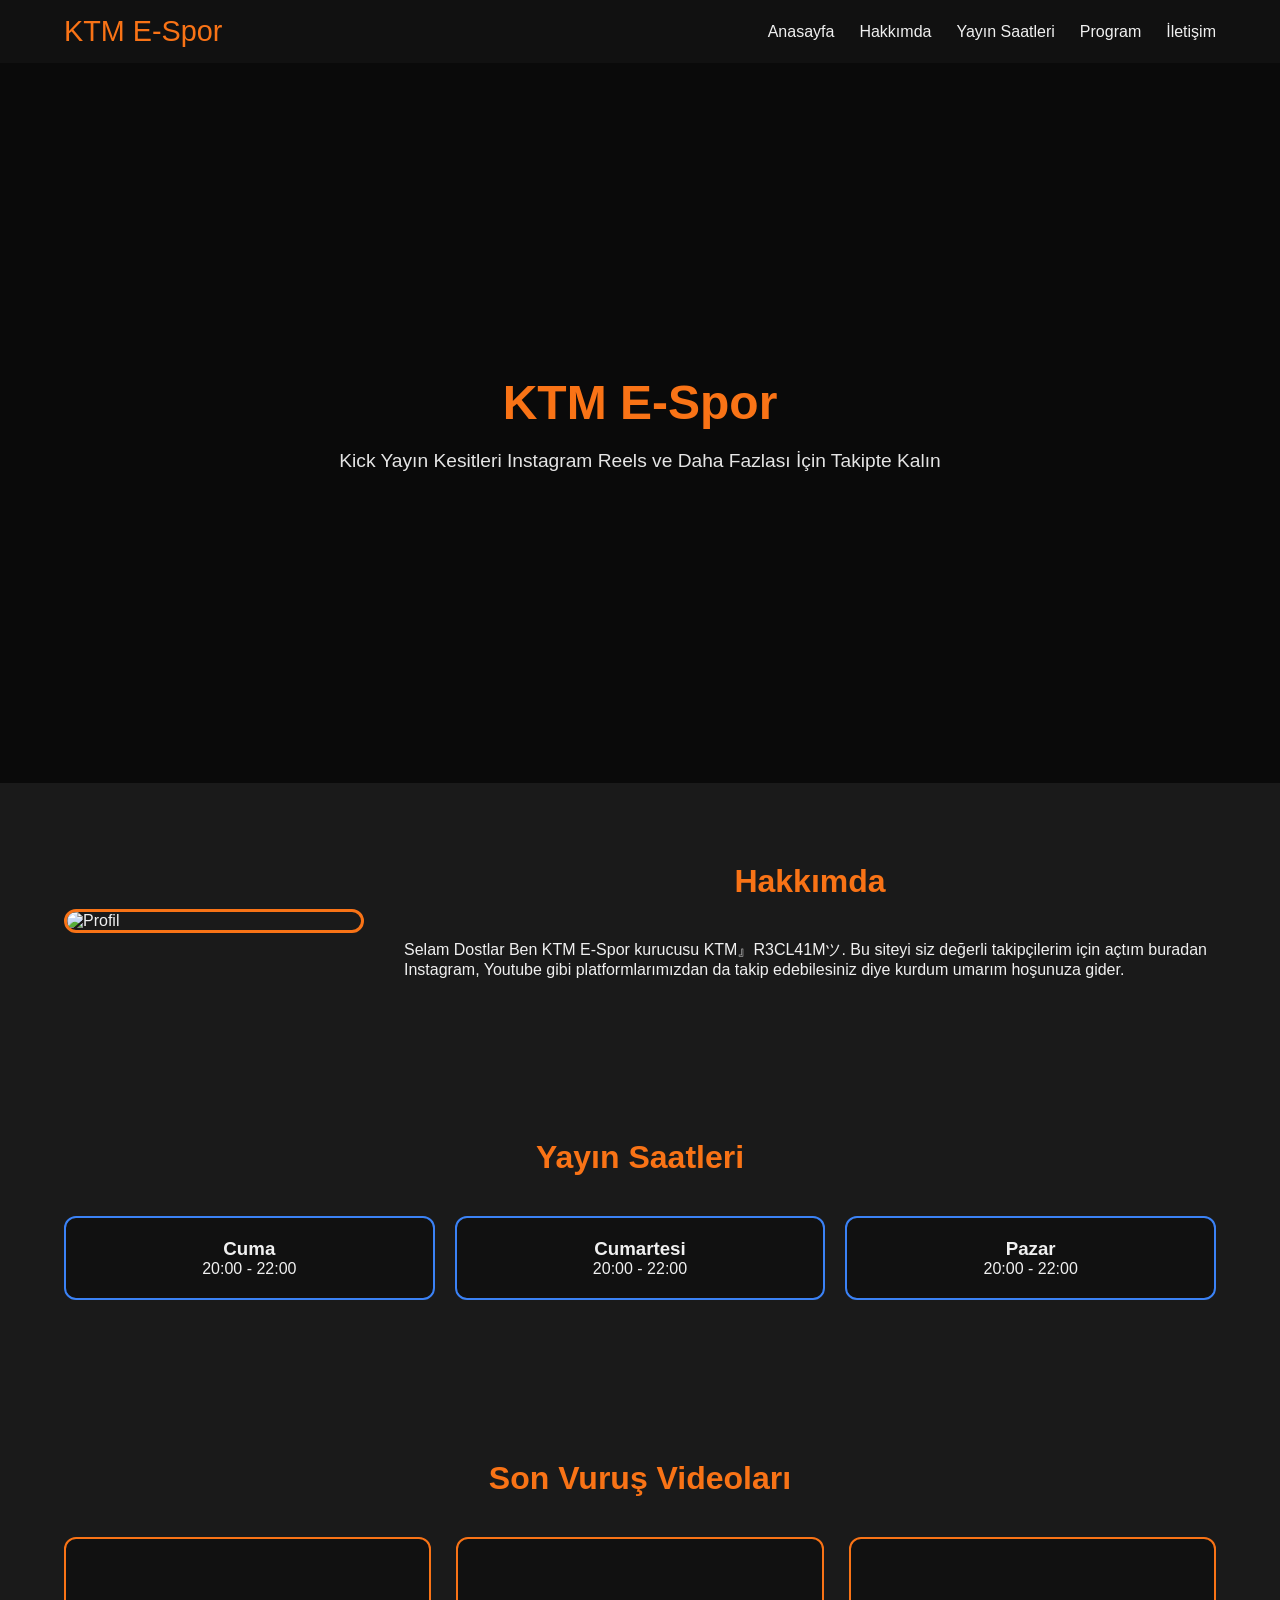
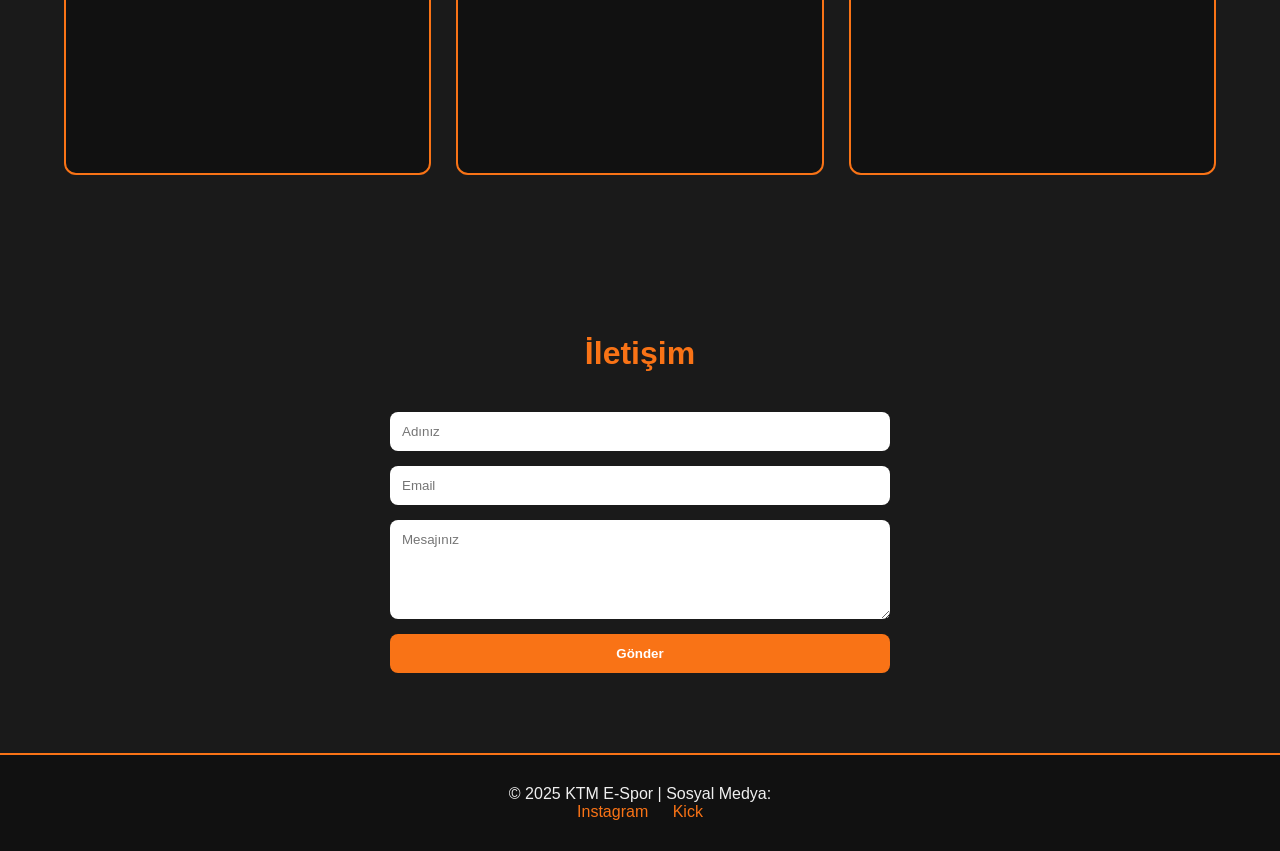
==== commit c0a9d680: "Update index.html" ====
--- a/index.html
+++ b/index.html
@@ -36,7 +36,7 @@
     <img src="https://imgur.com/UYVGT8n.jpg" alt="Profil">
     <div class="about-text">
       <h2>Hakkımda</h2>
-      <p>Selam Dostlar Ben KTM E-Spor kurucusu KTM』R3CL4IMツ. Bu siteyi siz değerli takipçilerim için açtım buradan Instagram, Youtube gibi platformlarımızdan da takip edebilesiniz diye kurdum umarım hoşunuza gider.</p>
+      <p>Selam Dostlar Ben KTM E-Spor kurucusu KTM』R3CL41Mツ. Bu siteyi siz değerli takipçilerim için açtım buradan Instagram, Youtube gibi platformlarımızdan da takip edebilesiniz diye kurdum umarım hoşunuza gider.</p>
     </div>
   </section>
 
@@ -75,9 +75,10 @@
   <!-- Footer -->
   <footer>
     <p>© 2025 KTM E-Spor | Sosyal Medya:</p>
-    <a href="#">Kick</a>
-    <a href="#">Instagram</a>
-    <a href="#">YouTube</a>
+    <div class="social-links">
+      <a href="https://www.instagram.com/ktm_r3cl41m" target="_blank" rel="noopener noreferrer">Instagram</a>
+      <a href="https://www.kick.com/ktm-r3cl41m" target="_blank" rel="noopener noreferrer">Kick</a>
+    </div>
   </footer>
 
   <script src="script.js"></script>
